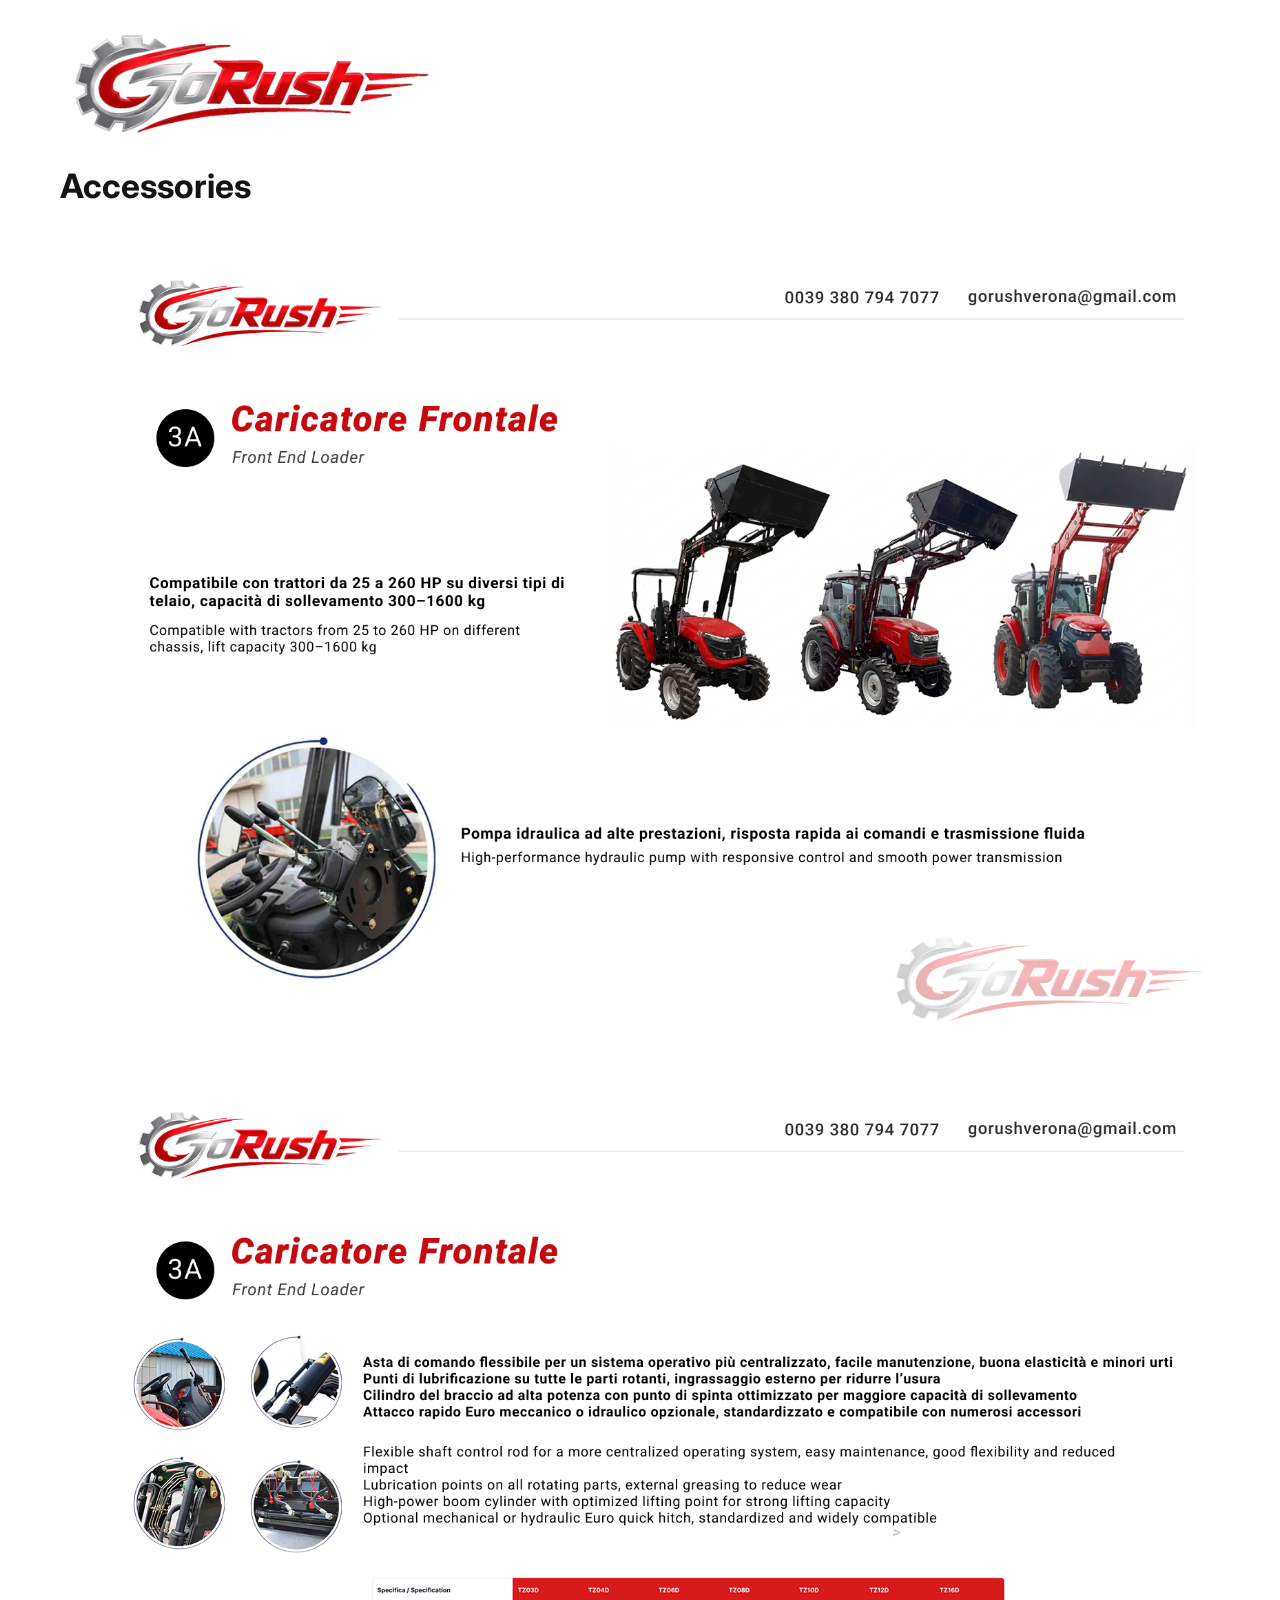
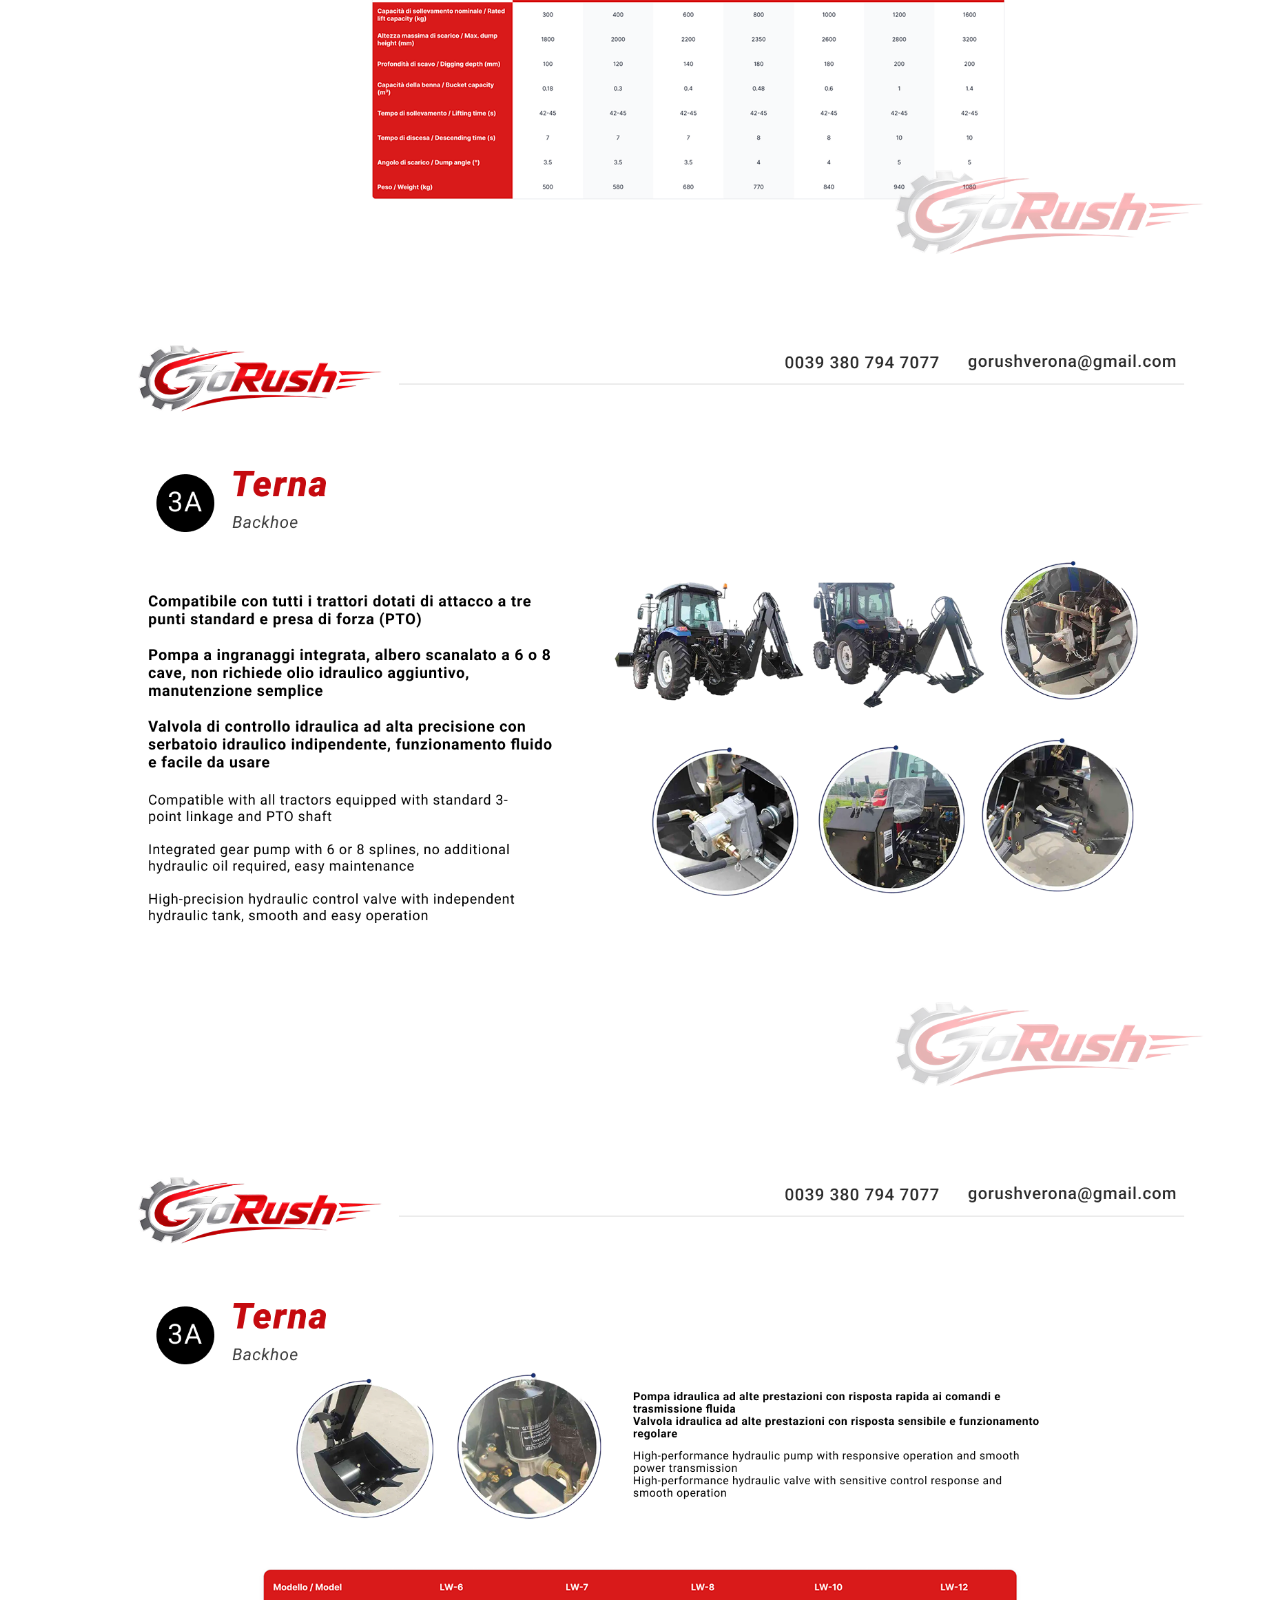
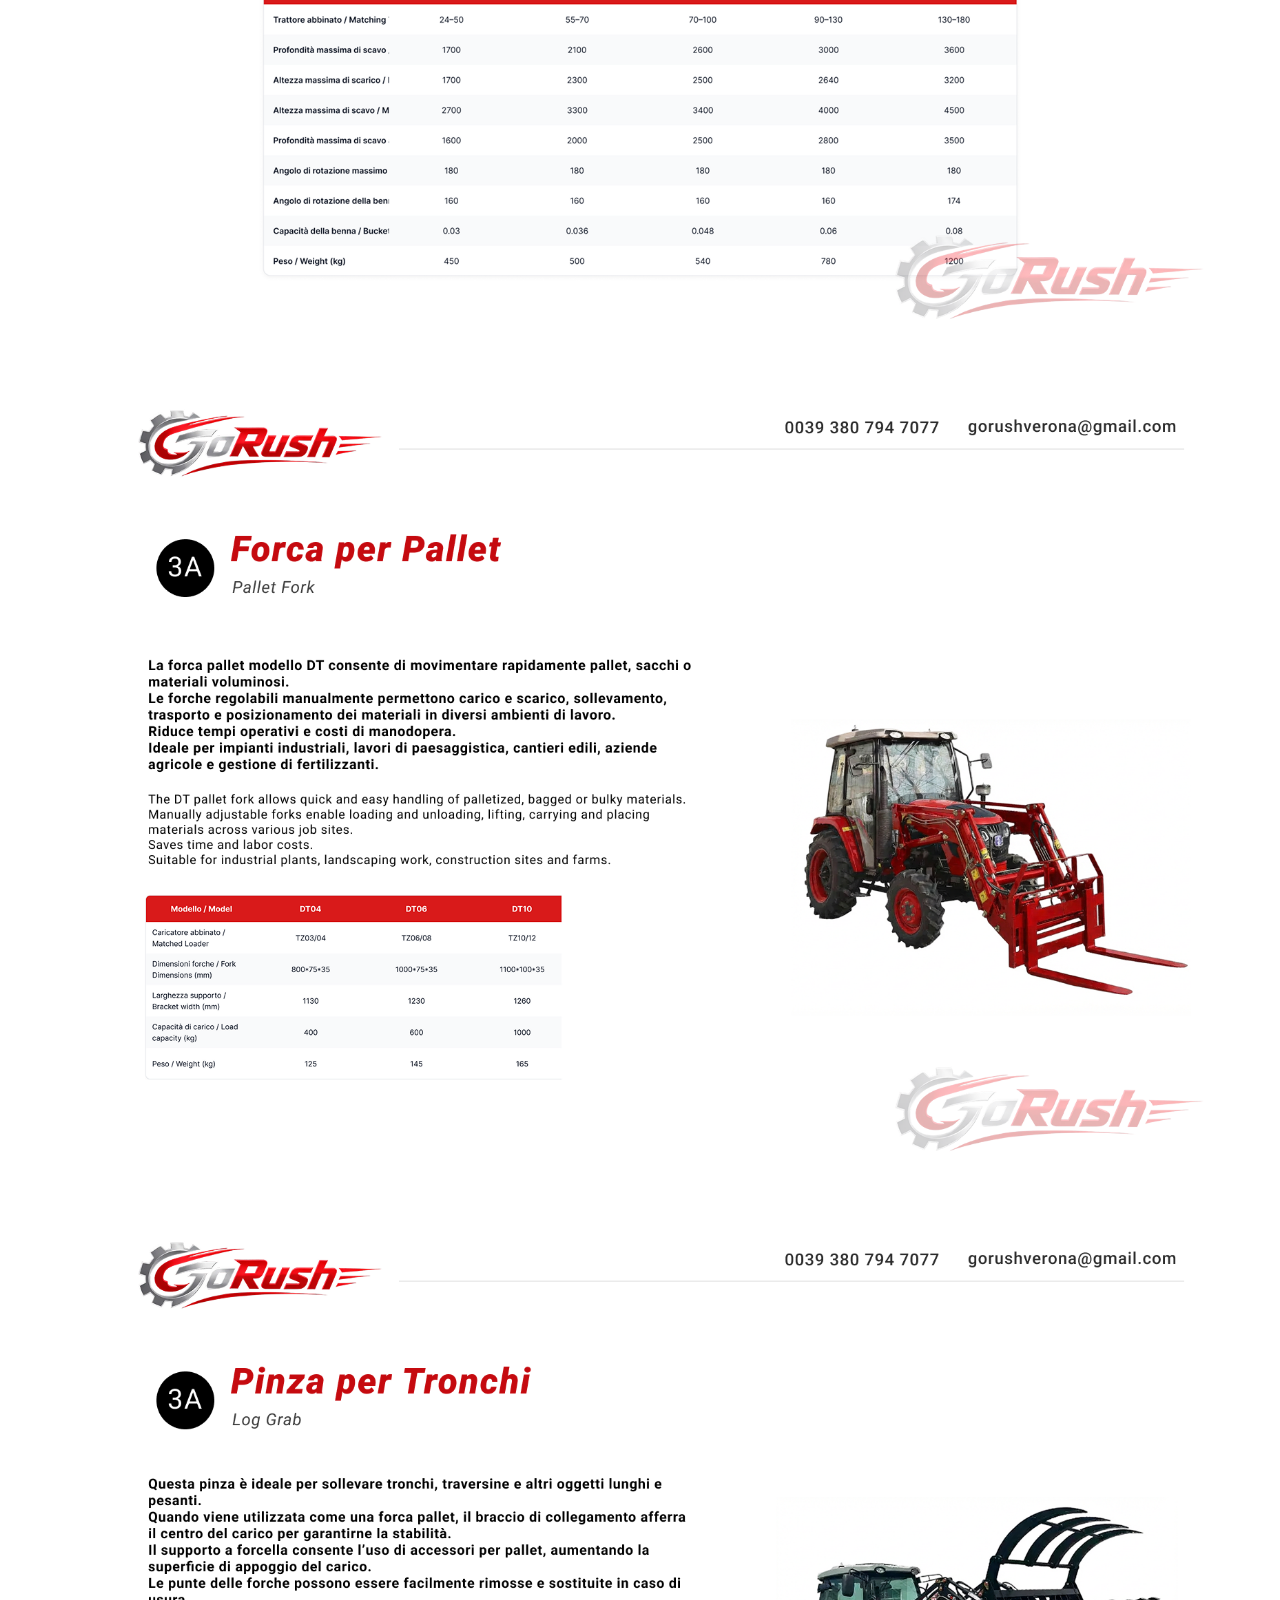
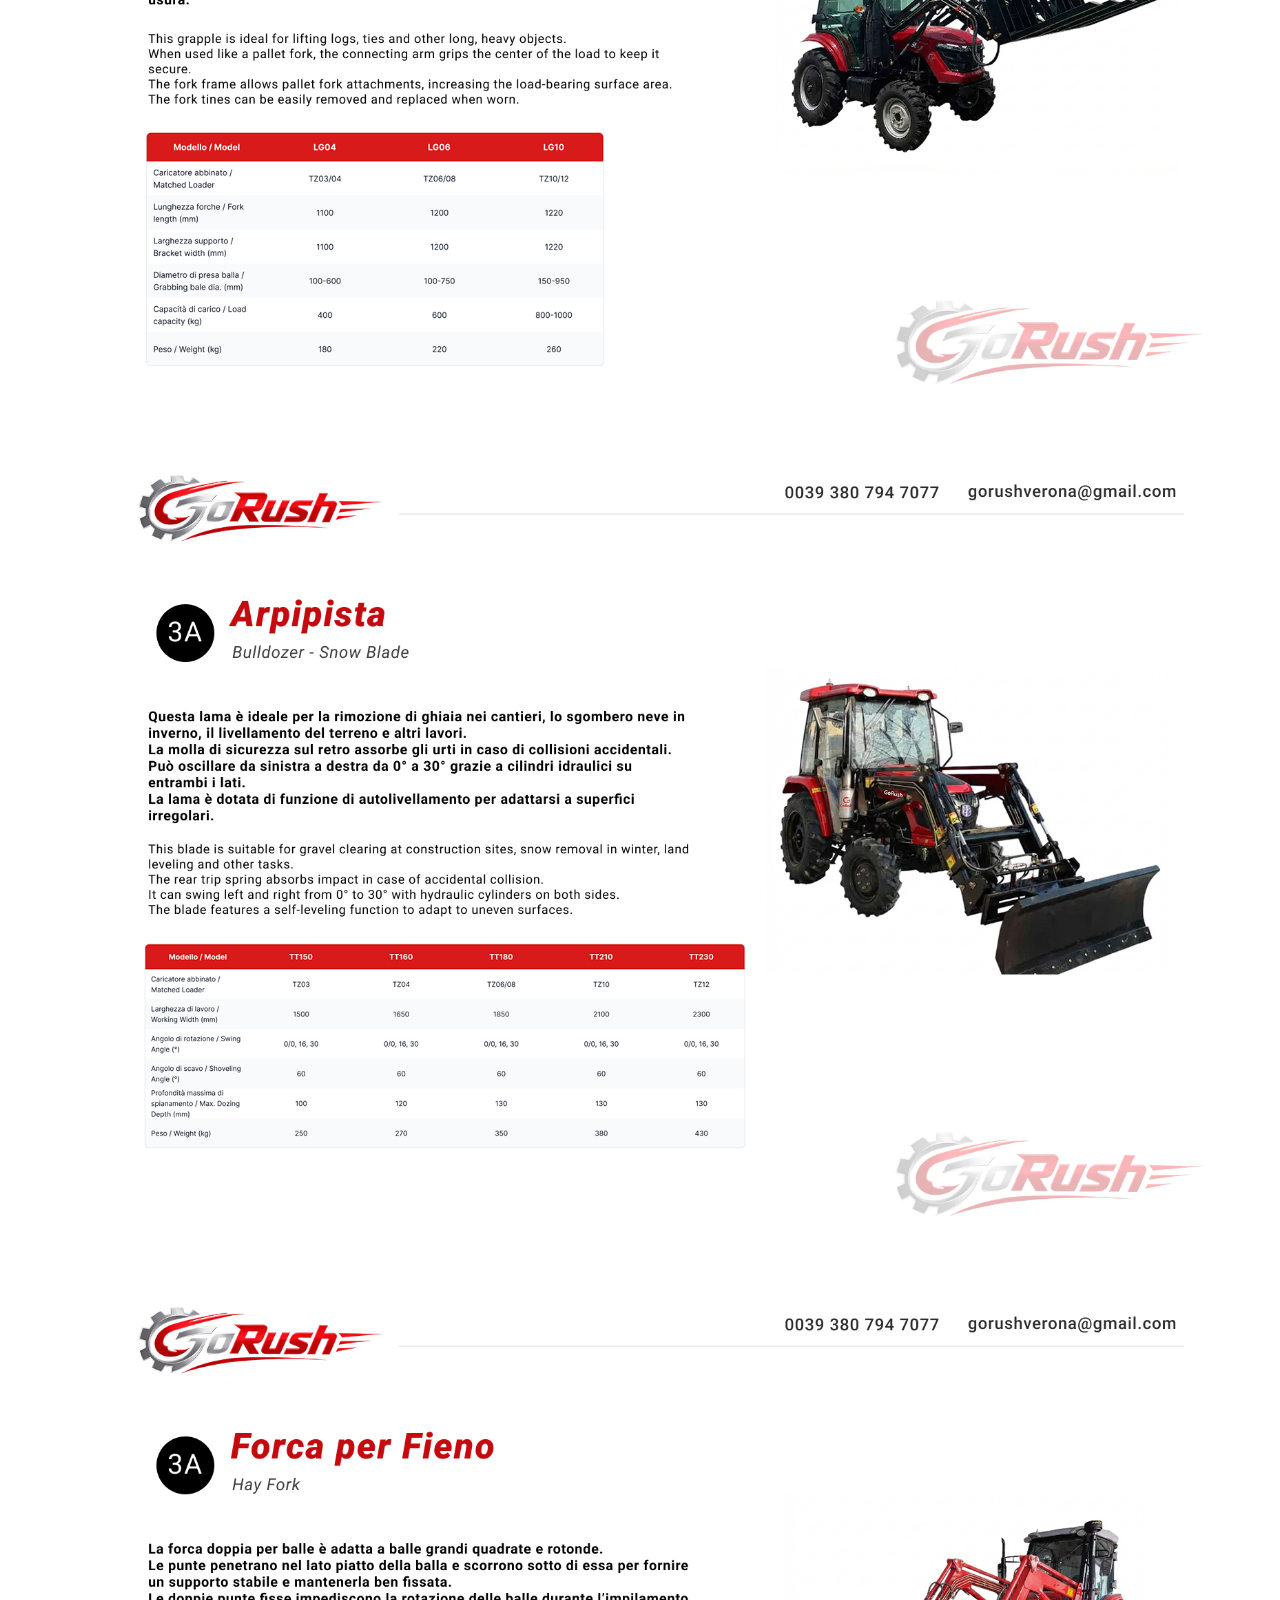
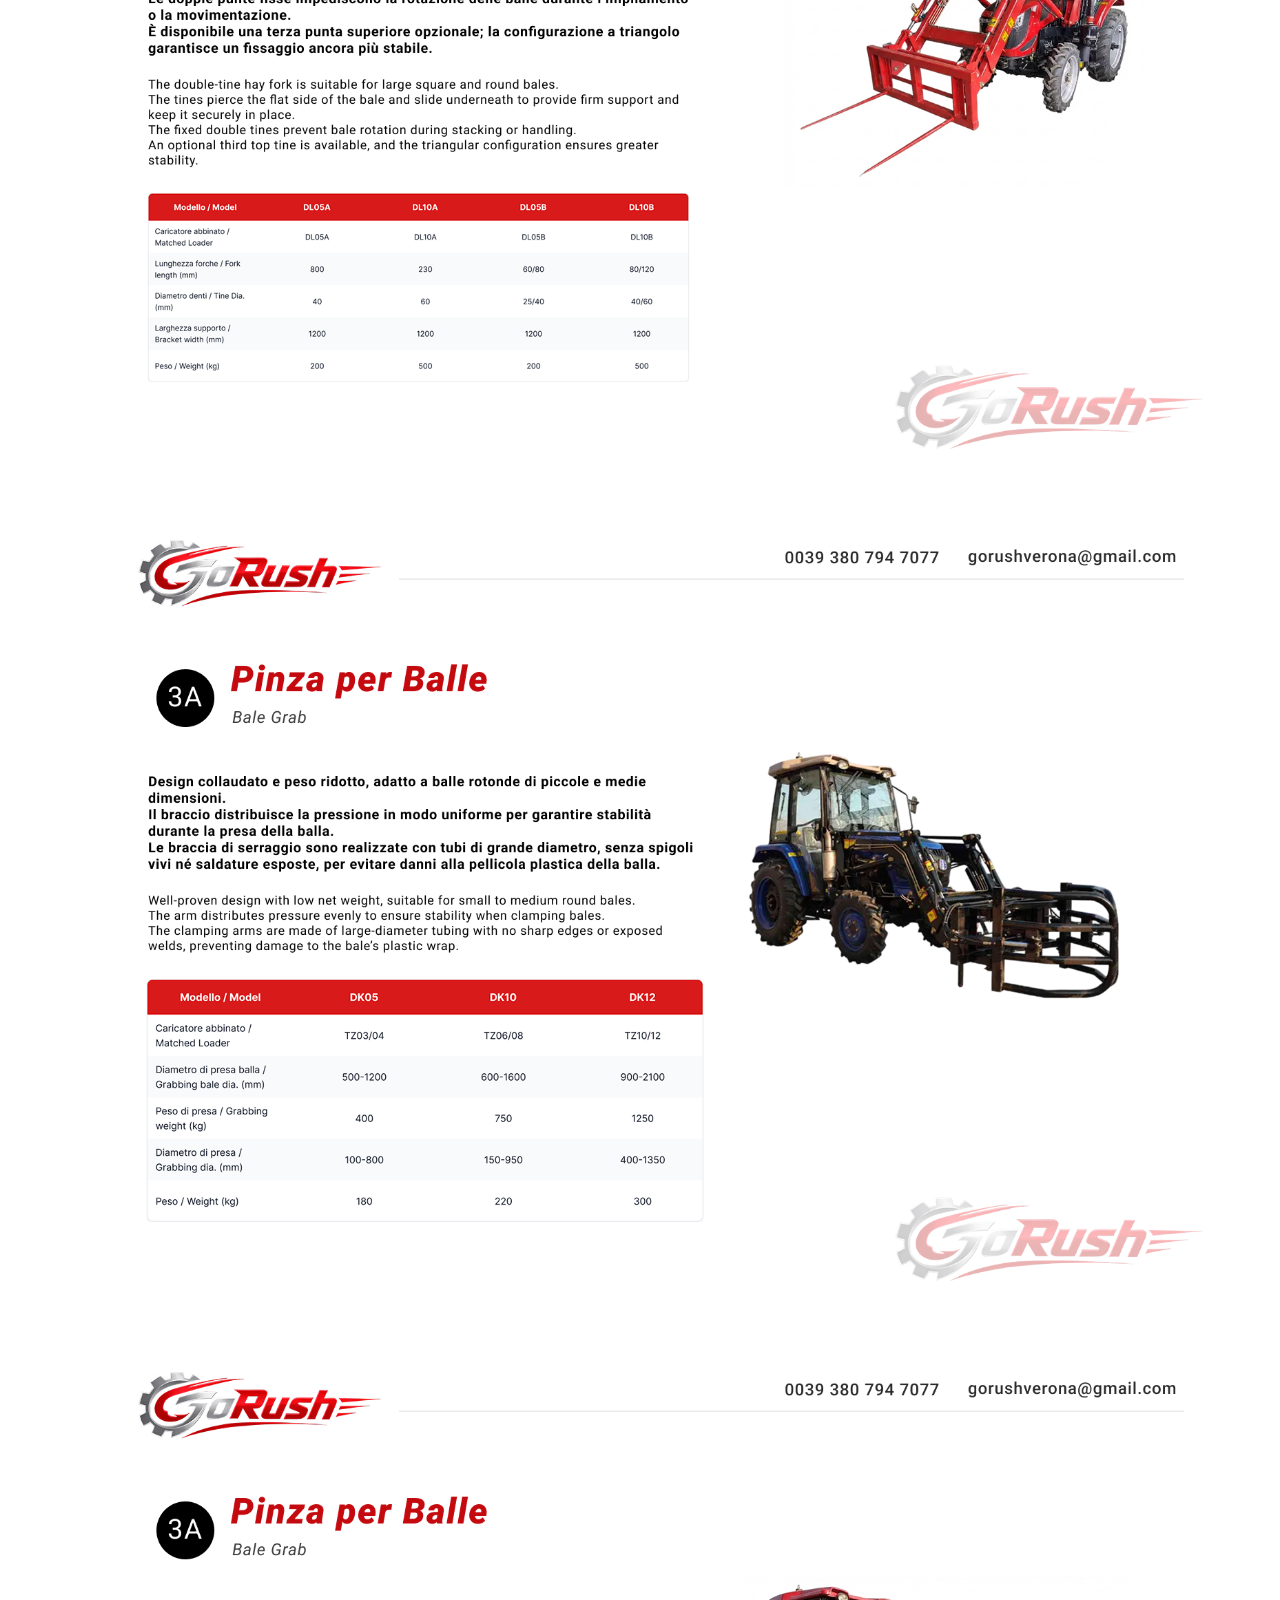
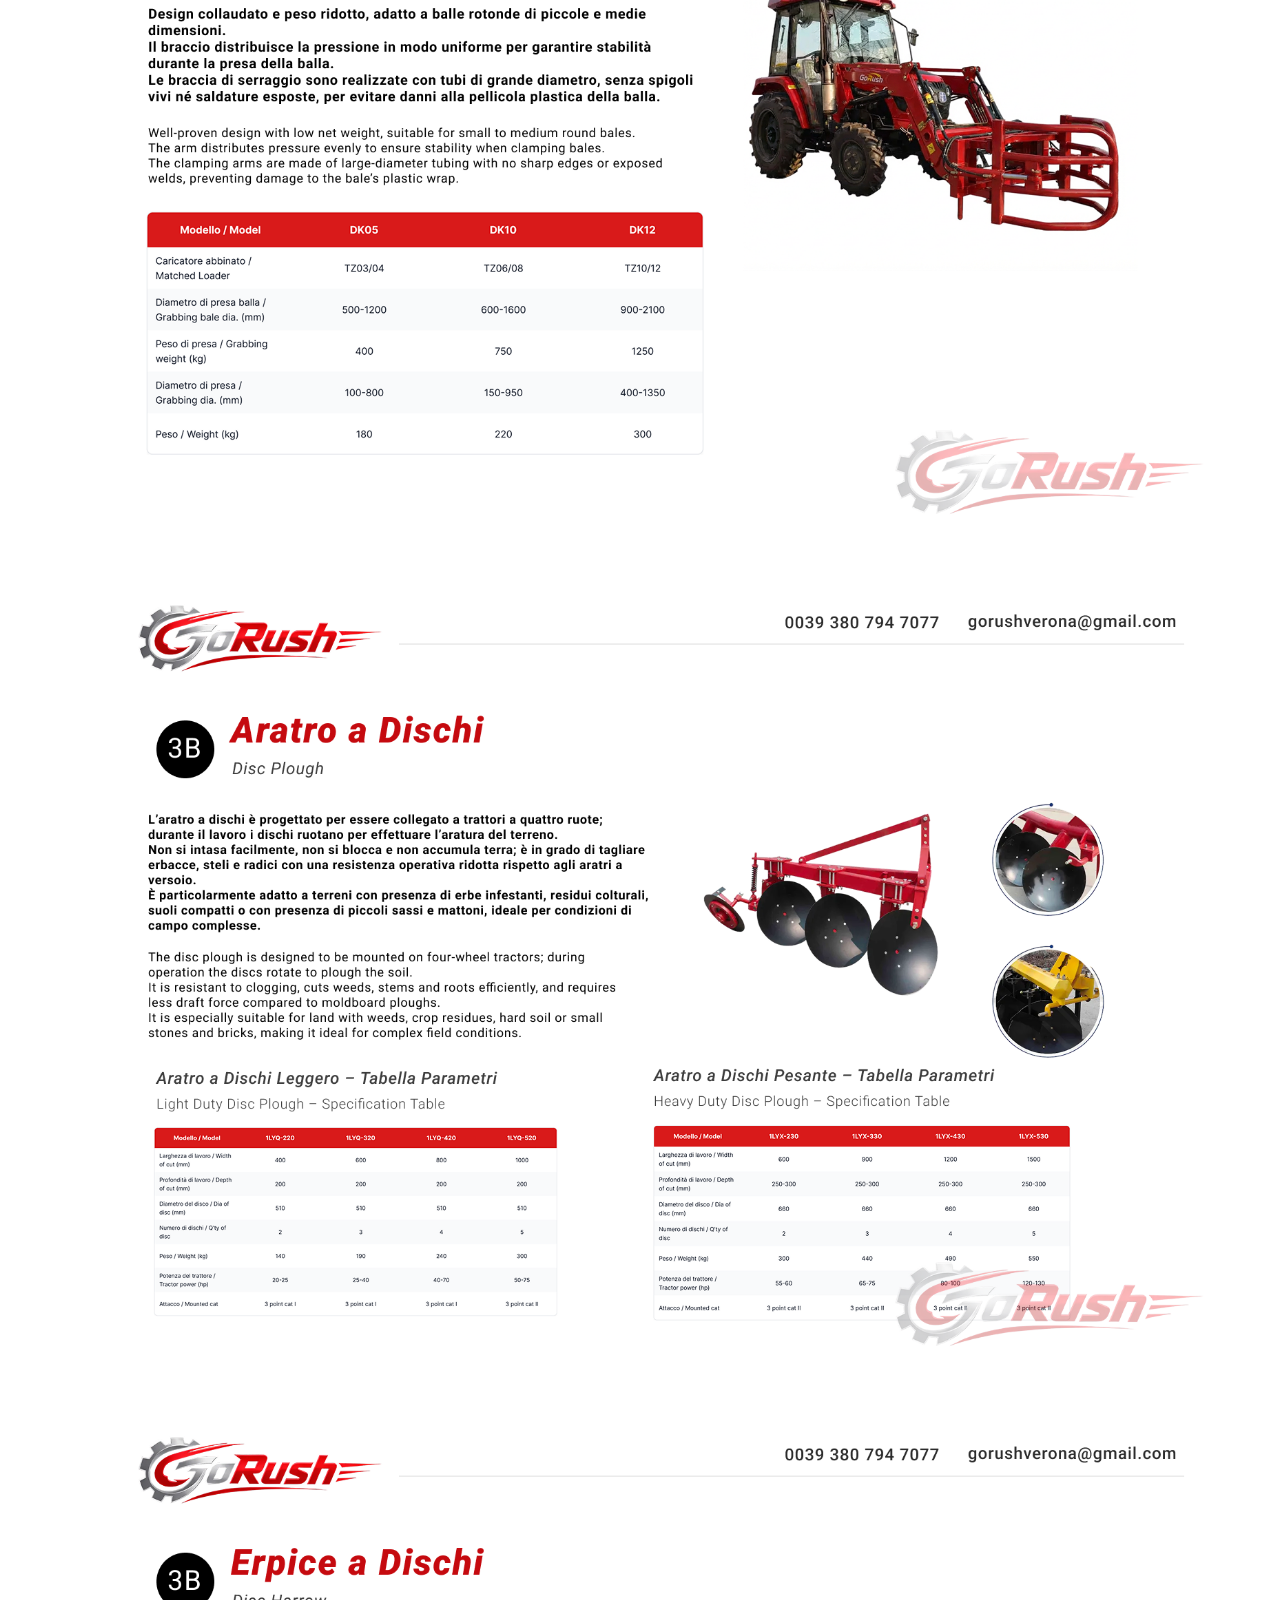
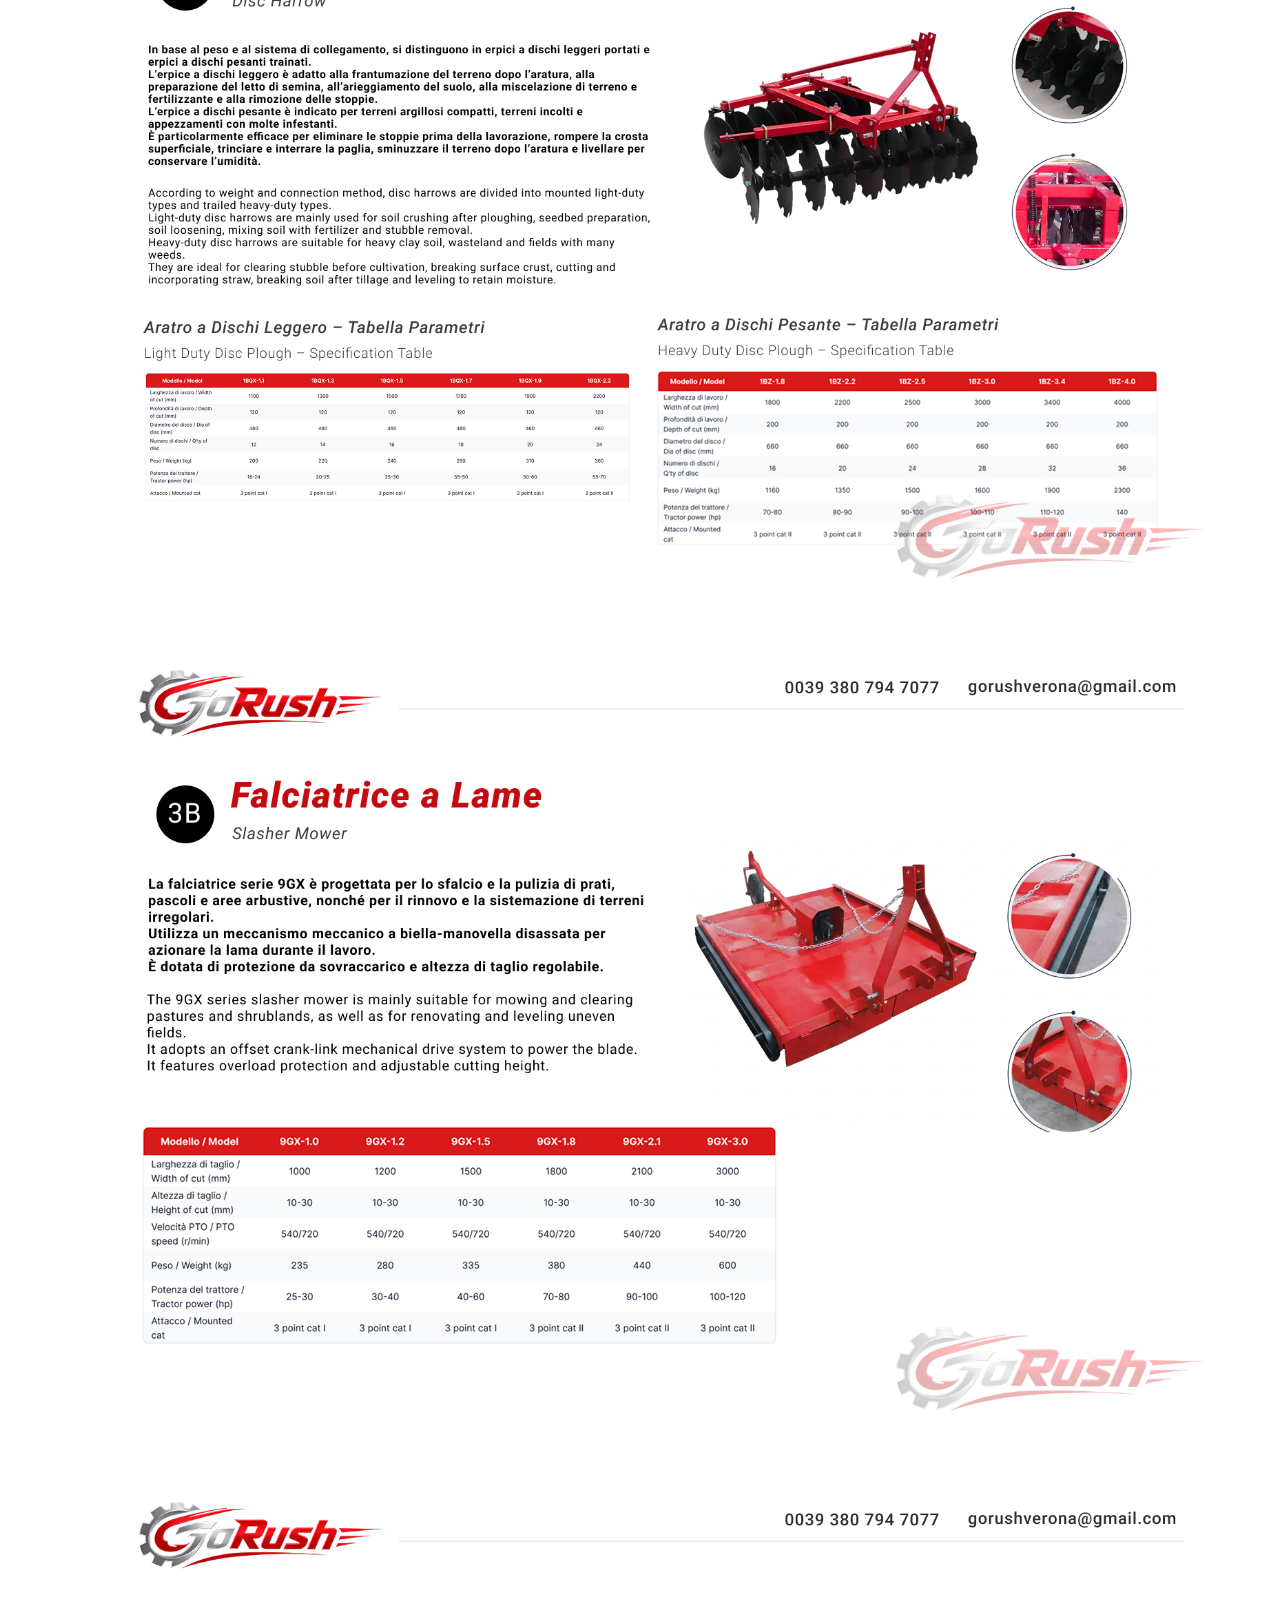
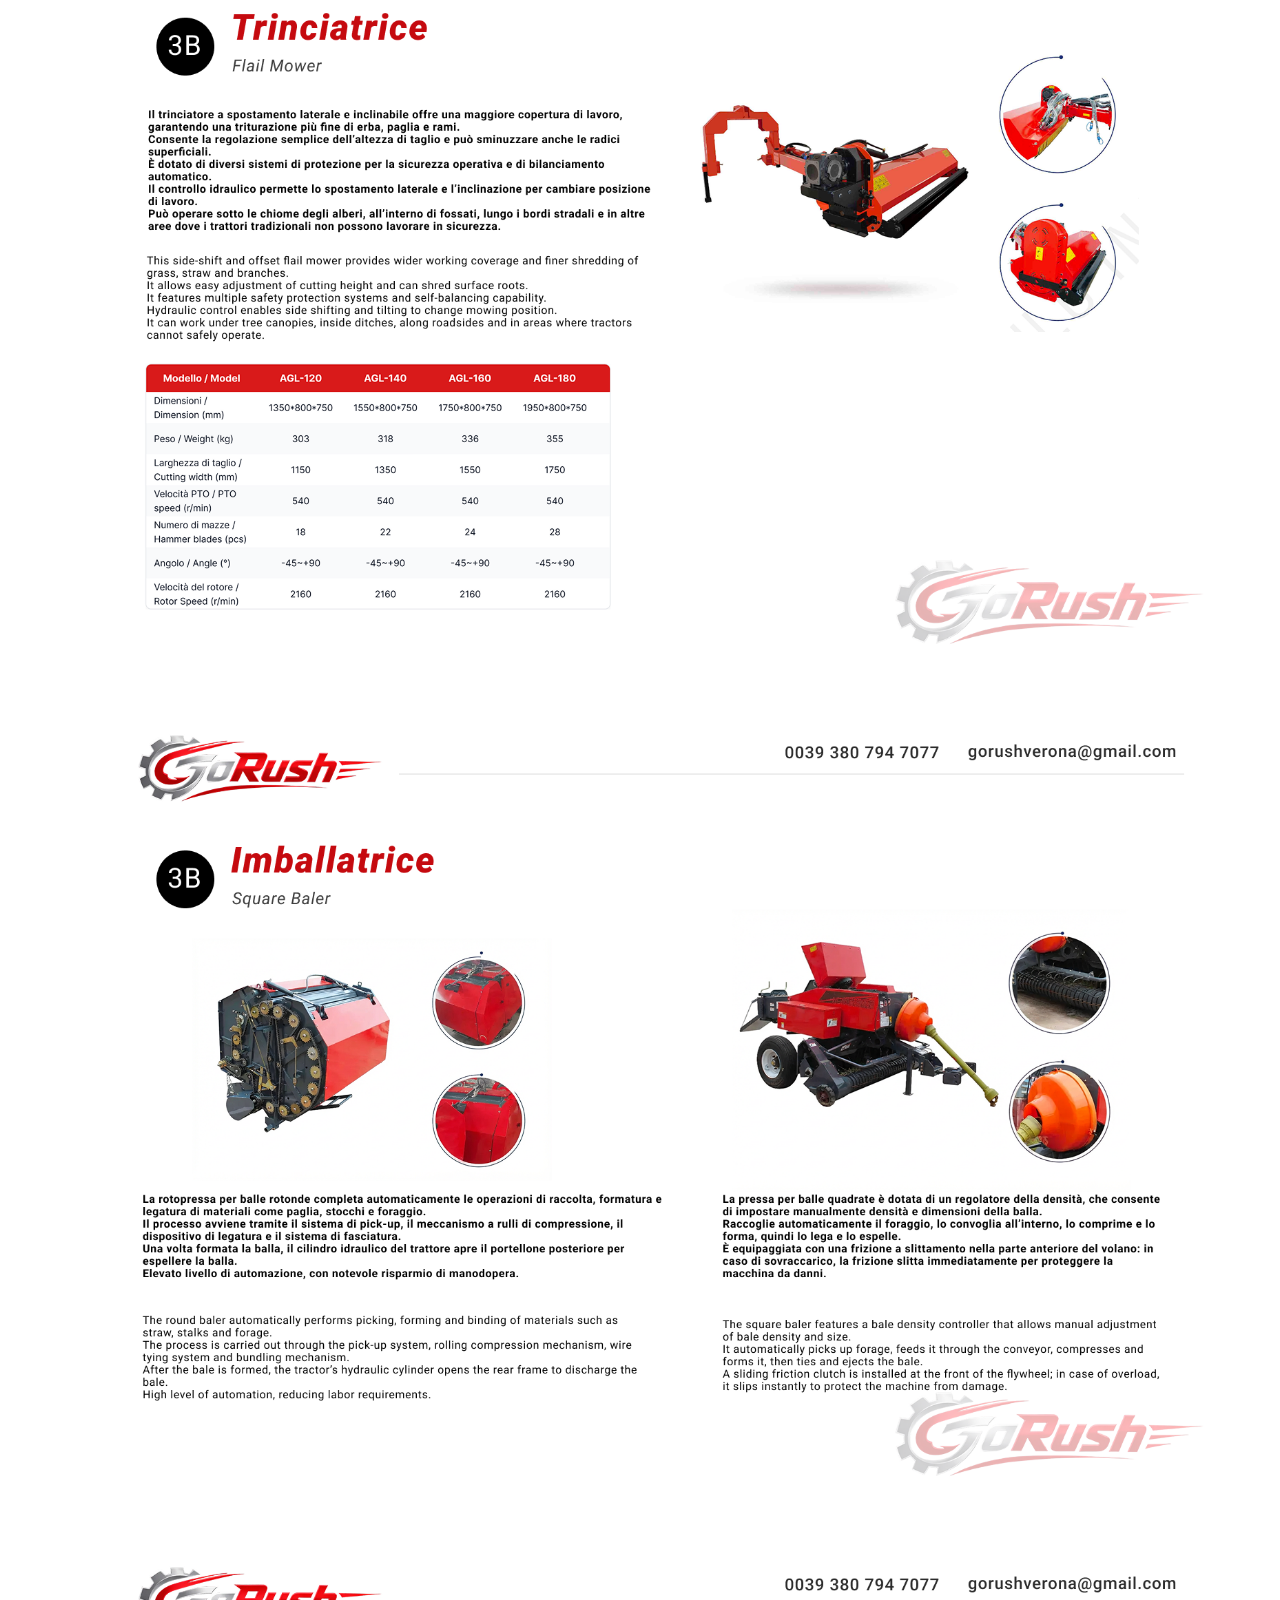
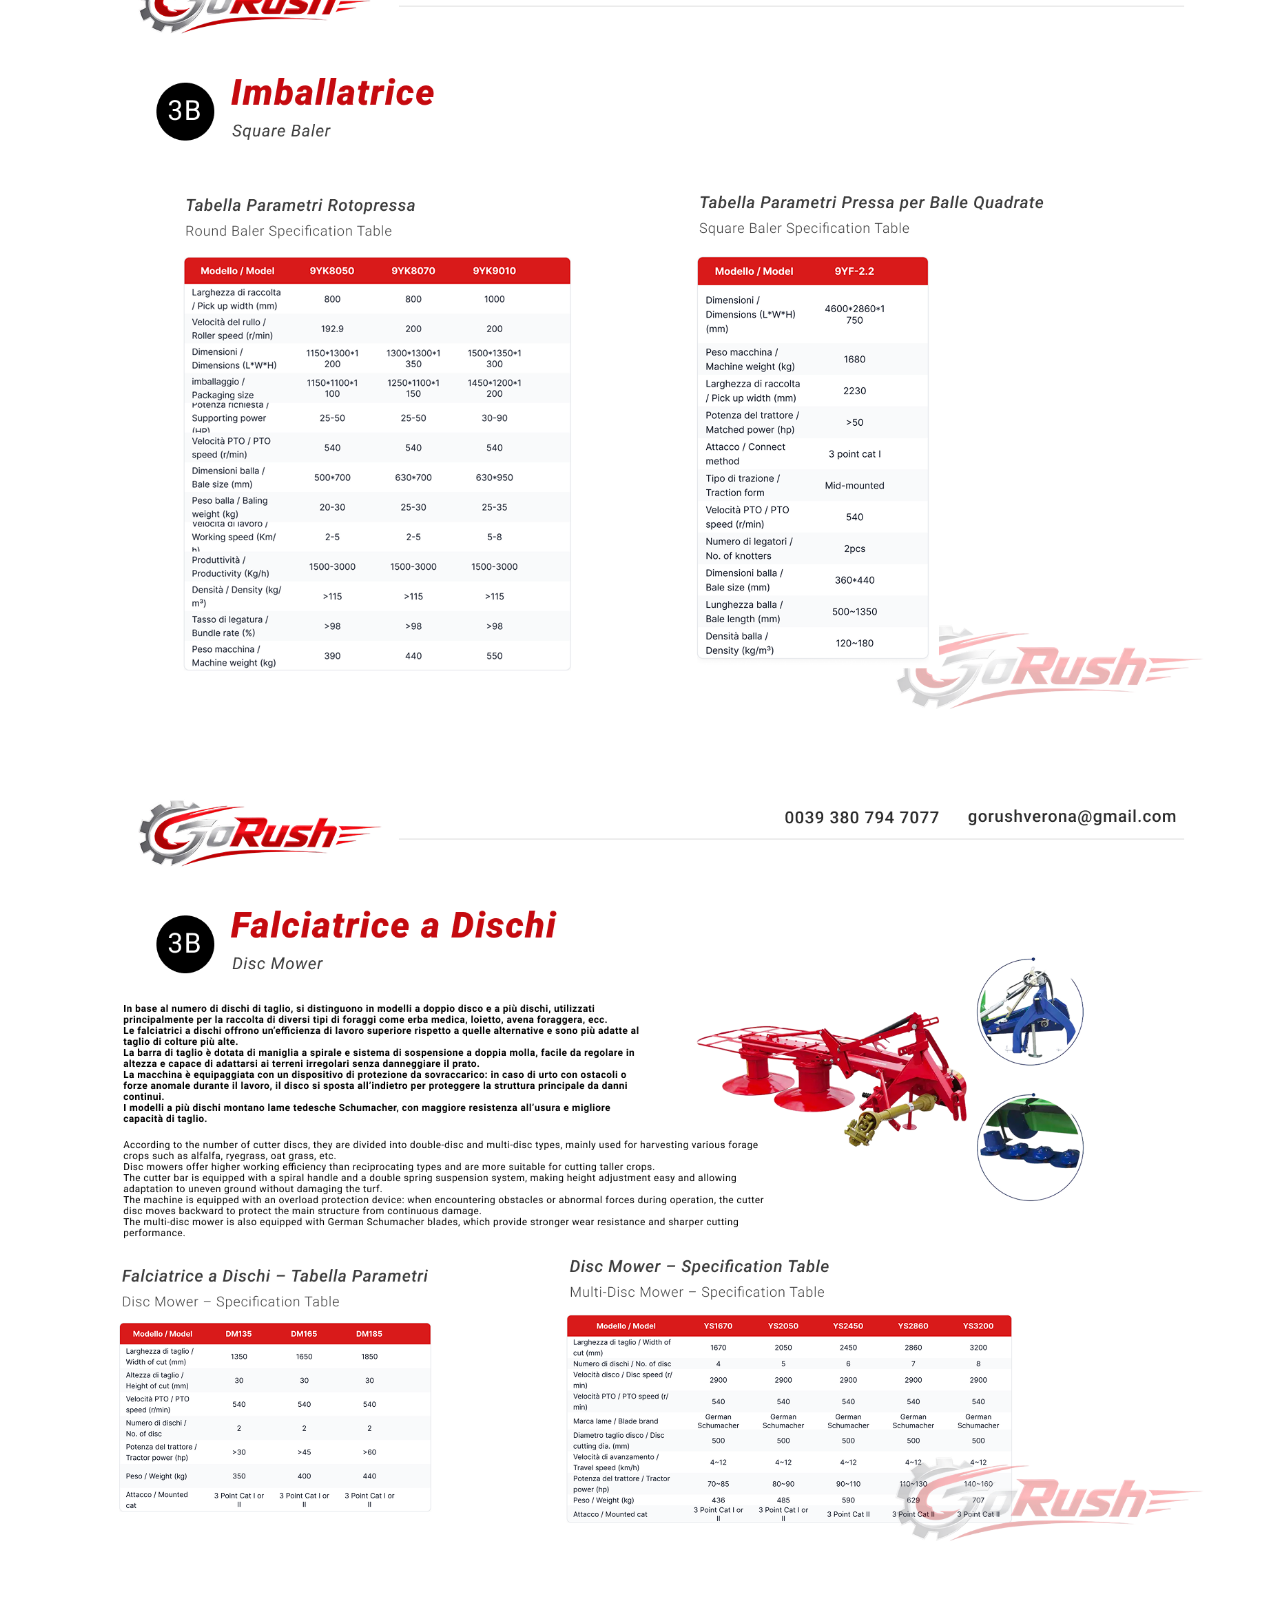
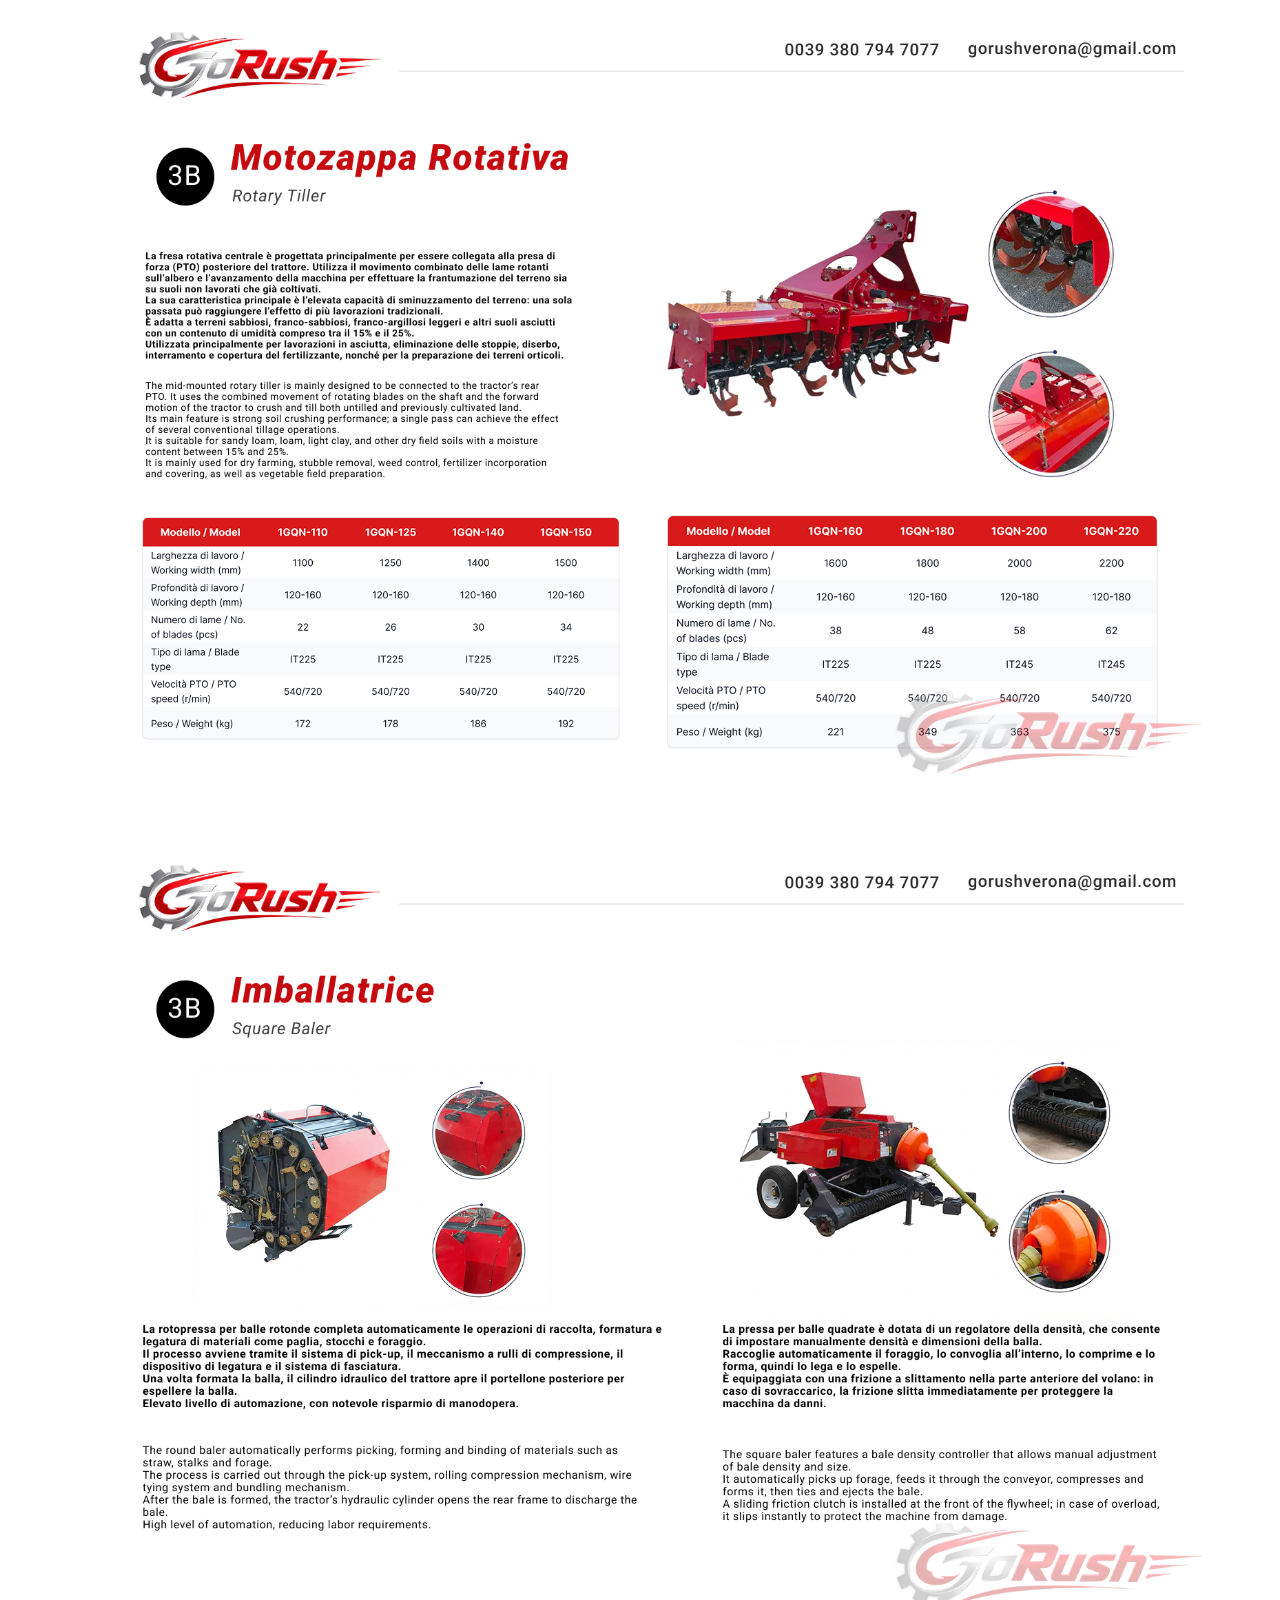
==== accessories.html @ ea4e57c9 "Add accessories page and link from accessories card" ====
<!doctype html>
<html lang="en">
  <head>
    <meta charset="UTF-8" />
    <meta name="viewport" content="width=device-width, initial-scale=1.0" />
    <title>GoRush Accessories</title>
    <link rel="preconnect" href="https://fonts.googleapis.com" />
    <link rel="preconnect" href="https://fonts.gstatic.com" crossorigin />
    <link href="https://fonts.googleapis.com/css2?family=Inter:wght@400;500;600;700;800&display=swap" rel="stylesheet" />
    <link rel="stylesheet" href="styles.css" />
  </head>
  <body>
    <main class="page">
      <header class="topbar">
        <a href="index.html" aria-label="GoRush home"><img class="logo" src="assets/LogoGoRush.png" alt="GoRush logo" loading="eager" decoding="async" /></a>
      </header>

      <section class="accessories-section" aria-label="Accessories">
        <h1 class="accessories-title">Accessories</h1>
        <div class="accessories-stack">
          <img src="assets/Accessories 1.png" alt="Accessories 1" loading="lazy" decoding="async" />
          <img src="assets/Accessories 2.png" alt="Accessories 2" loading="lazy" decoding="async" />
          <img src="assets/Accessories 3.png" alt="Accessories 3" loading="lazy" decoding="async" />
          <img src="assets/Accessories 4.png" alt="Accessories 4" loading="lazy" decoding="async" />
          <img src="assets/Accessories 5.png" alt="Accessories 5" loading="lazy" decoding="async" />
          <img src="assets/Accessories 6.png" alt="Accessories 6" loading="lazy" decoding="async" />
          <img src="assets/Accessories 7.png" alt="Accessories 7" loading="lazy" decoding="async" />
          <img src="assets/Accessories 8.png" alt="Accessories 8" loading="lazy" decoding="async" />
          <img src="assets/Accessories 9.png" alt="Accessories 9" loading="lazy" decoding="async" />
          <img src="assets/Accessories 10.png" alt="Accessories 10" loading="lazy" decoding="async" />
          <img src="assets/Accessories 11.png" alt="Accessories 11" loading="lazy" decoding="async" />
          <img src="assets/Accessories 12.png" alt="Accessories 12" loading="lazy" decoding="async" />
          <img src="assets/Accessories 13.png" alt="Accessories 13" loading="lazy" decoding="async" />
          <img src="assets/Accessories 14.png" alt="Accessories 14" loading="lazy" decoding="async" />
          <img src="assets/Accessories 15.png" alt="Accessories 15" loading="lazy" decoding="async" />
          <img src="assets/Accessories 16.png" alt="Accessories 16" loading="lazy" decoding="async" />
          <img src="assets/Accessories 17.png" alt="Accessories 17" loading="lazy" decoding="async" />
          <img src="assets/Accessories 18.png" alt="Accessories 18" loading="lazy" decoding="async" />
          <img src="assets/Accessories 19.png" alt="Accessories 19" loading="lazy" decoding="async" />
          <img src="assets/Accessories 20.png" alt="Accessories 20" loading="lazy" decoding="async" />
          <img src="assets/a4---68.png" alt="a4 68" loading="lazy" decoding="async" />
          <img src="assets/a4---69.png" alt="a4 69" loading="lazy" decoding="async" />
          <img src="assets/a4---70.png" alt="a4 70" loading="lazy" decoding="async" />
          <img src="assets/overview.png" alt="overview" loading="lazy" decoding="async" />
          <img src="assets/overview.png" alt="overview duplicate" loading="lazy" decoding="async" />
          <img src="assets/a4---73.png" alt="a4 73" loading="lazy" decoding="async" />
          <img src="assets/a4---74.png" alt="a4 74" loading="lazy" decoding="async" />
        </div>
      </section>
    </main>
  </body>
</html>
---- styles.css ----
:root {
  --bg: #ffffff;
  --text: #141414;
  --muted: #2f2f32;
  --brand: #8f1019;
}

* { box-sizing: border-box; }

html, body {
  margin: 0;
  background: var(--bg);
  color: var(--text);
  font-family: Inter, -apple-system, BlinkMacSystemFont, "Segoe UI", Roboto, Arial, sans-serif;
}

.page {
  width: min(1160px, 92vw);
  margin: 0 auto;
  padding: 1.15rem 0 2rem;
}

.topbar {
  display: flex;
  justify-content: space-between;
  align-items: center;
  gap: 1rem;
  flex-wrap: wrap;
}

.logo {
  background: transparent;
  width: clamp(220px, 29vw, 390px);
  height: auto;
  display: block;
}

.top-right {
  display: flex;
  align-items: center;
  gap: 1.1rem;
  flex-wrap: wrap;
}

.lang-toggle {
  border: 1px solid #cfcfd5;
  background: #fff;
  border-radius: 999px;
  padding: 0.38rem 0.7rem;
  cursor: pointer;
}

#langIcon {
  font-size: 1.2rem;
  line-height: 1;
}

.contact {
  color: #222;
  text-decoration: none;
  font-weight: 700;
  font-size: 0.97rem;
}

.hero {
  margin-top: 1.2rem;
  display: grid;
  grid-template-columns: 1fr minmax(310px, 460px);
  gap: 2.1rem;
  align-items: center;
}

.copy h1 {
  margin: 0 0 1rem;
  font-size: clamp(2rem, 3.7vw, 3.2rem);
  line-height: 1.05;
}

.copy p {
  margin: 0 0 0.52rem;
  color: var(--muted);
  font-size: clamp(1rem, 1.26vw, 1.24rem);
  line-height: 1.3;
}

.ctas {
  display: flex;
  flex-wrap: wrap;
  gap: 0.95rem;
  margin-top: 1.2rem;
}

.btn {
  text-decoration: none;
  border-radius: 2px;
  padding: 1rem 1.95rem;
  font-size: 1rem;
  font-weight: 700;
}

.btn-secondary {
  background: linear-gradient(180deg, #d31626 0%, #8e0f18 100%);
  color: #fff;
  border: 1px solid #7f0d16;
  padding: 1.08rem 2.15rem;
  display: inline-flex;
  align-items: center;
  gap: 0.5rem;
  box-shadow: 0 8px 18px rgba(142, 15, 24, 0.28);
  transition: transform 0.15s ease, box-shadow 0.15s ease;
}

.btn-secondary:hover,
.btn-secondary:focus-visible {
  transform: translateY(-1px);
  box-shadow: 0 10px 22px rgba(142, 15, 24, 0.34);
}

.pdf-icon {
  font-size: 1rem;
  line-height: 1;
}

.media {
  margin: 0;
  position: relative;
  border-radius: 20px;
  overflow: hidden;
}

.media img {
  display: block;
  width: 100%;
  aspect-ratio: 1 / 1;
  object-fit: cover;
}

.badge {
  position: absolute;
  right: 0.65rem;
  bottom: 0.5rem;
  margin: 0;
  background: rgba(0, 0, 0, 0.55);
  color: #fff;
  border-radius: 999px;
  padding: 0.16rem 0.45rem;
  font-size: 0.95rem;
}

.cards {
  margin-top: 1.35rem;
  display: grid;
  grid-template-columns: repeat(3, minmax(0, 1fr));
  gap: 0.8rem;
}

.card {
  border: 1px solid #7f0d16;
  border-radius: 10px;
  padding: 1.25rem 1rem;
  font-weight: 700;
  color: #fff;
  background: var(--brand);
  display: flex;
  align-items: center;
  justify-content: center;
  position: relative;
  text-align: center;
  cursor: pointer;
  font-size: 1rem;
}

.card-arrow {
  position: absolute;
  right: 0.85rem;
  top: 50%;
  transform: translateY(-50%);
  color: #fff;
  font-weight: 800;
}

.modal {
  position: fixed;
  inset: 0;
  display: none;
  z-index: 1000;
}

.modal.is-open {
  display: flex;
  align-items: center;
  justify-content: center;
}

.modal-backdrop {
  position: absolute;
  inset: 0;
  background: rgba(0, 0, 0, 0.6);
}

.modal-panel {
  position: relative;
  z-index: 1;
  width: min(920px, calc(100vw - 2rem));
  max-height: calc(100vh - 2rem);
  overflow: auto;
  background: #e9e9e9;
  border-radius: 14px;
  padding: 1.5rem 1.35rem 1.6rem;
}

.modal-close {
  position: absolute;
  right: 0.75rem;
  top: 0.7rem;
  width: 2rem;
  height: 2rem;
  border: 0;
  border-radius: 999px;
  background: #111;
  color: #fff;
  font-size: 1.2rem;
  line-height: 1;
  cursor: pointer;
}

.modal-title {
  margin: 0 0 1rem;
  color: #ca0f1d;
  font-size: clamp(1.3rem, 3vw, 2.25rem);
  font-weight: 800;
  text-transform: uppercase;
  font-style: italic;
  padding-right: 2rem;
}

.modal-label {
  margin: 0 0 1rem;
  color: #4f4f4f;
  font-size: 1rem;
  font-weight: 600;
}

.modal-options {
  display: grid;
  grid-template-columns: repeat(3, minmax(0, 1fr));
  gap: 0.8rem;
}

.modal-options-stacked {
  grid-template-columns: 1fr;
}

.modal-option {
  background: #e21823;
  color: #fff;
  border: 2px solid #fff;
  border-radius: 999px;
  text-align: center;
  padding: 0.72rem 0.8rem;
  font-size: 1.55rem;
  font-weight: 600;
}

.modal-option-stacked {
  border-radius: 14px;
  text-align: left;
  padding: 1rem 1.05rem;
}

.modal-option-stacked h3 {
  margin: 0;
  font-size: clamp(1.15rem, 2.3vw, 2rem);
  color: #fff;
  font-style: italic;
  line-height: 1.2;
}

.modal-option-stacked p {
  margin: 0.2rem 0 0;
  color: rgba(255, 255, 255, 0.92);
  font-size: clamp(0.95rem, 1.5vw, 1.05rem);
  font-style: italic;
}


.footer-line {
  margin-top: 1.25rem;
  padding: 0.8rem 0;
  font-size: 0.9rem;
  color: #121317;
}

@media (max-width: 960px) {
  .hero {
    grid-template-columns: 1fr;
    gap: 0.9rem;
  }

  .modal-options {
    grid-template-columns: repeat(2, minmax(0, 1fr));
  }
}



@media (max-width: 600px) {
  .page { padding-top: 0.8rem; }

  .hero {
    display: flex;
    flex-direction: column;
  }

  .media { order: 1; }
  .copy { order: 2; }

  .top-right { gap: 0.65rem; }

  .contact {
    font-size: 0.86rem;
  }

  .cards {
    grid-template-columns: 1fr;
    gap: 0.6rem;
    margin-top: 1rem;
  }

  .copy h1 {
    font-size: clamp(1.35rem, 8vw, 1.9rem);
  }

  .copy p {
    font-size: 0.95rem;
    line-height: 1.25;
  }

  .ctas {
    gap: 0.62rem;
    margin-top: 0.88rem;
  }

  .btn {
    flex: 1 1 100%;
    text-align: center;
    padding: 0.86rem 1rem;
    font-size: 0.94rem;
  }

  .card {
    padding-top: 1.15rem;
    padding-bottom: 1.15rem;
  }

  .media {
    max-height: 190px;
  }

  .media img {
    aspect-ratio: 16 / 8;
  }

  .modal-panel {
    width: calc(100vw - 1rem);
    max-height: calc(100vh - 1rem);
    padding: 1.25rem 1rem 1.25rem;
  }

  .modal-options {
    grid-template-columns: 1fr;
  }

  .modal-option {
    font-size: 1.15rem;
  }

}

.card-link {
  text-decoration: none;
}

.accessories-section {
  margin-top: 1.2rem;
}

.accessories-title {
  margin: 0 0 1rem;
  font-size: clamp(1.5rem, 3vw, 2.1rem);
}

.accessories-stack {
  display: grid;
  gap: 0.8rem;
}

.accessories-stack img {
  width: 100%;
  height: auto;
  display: block;
  border-radius: 10px;
}
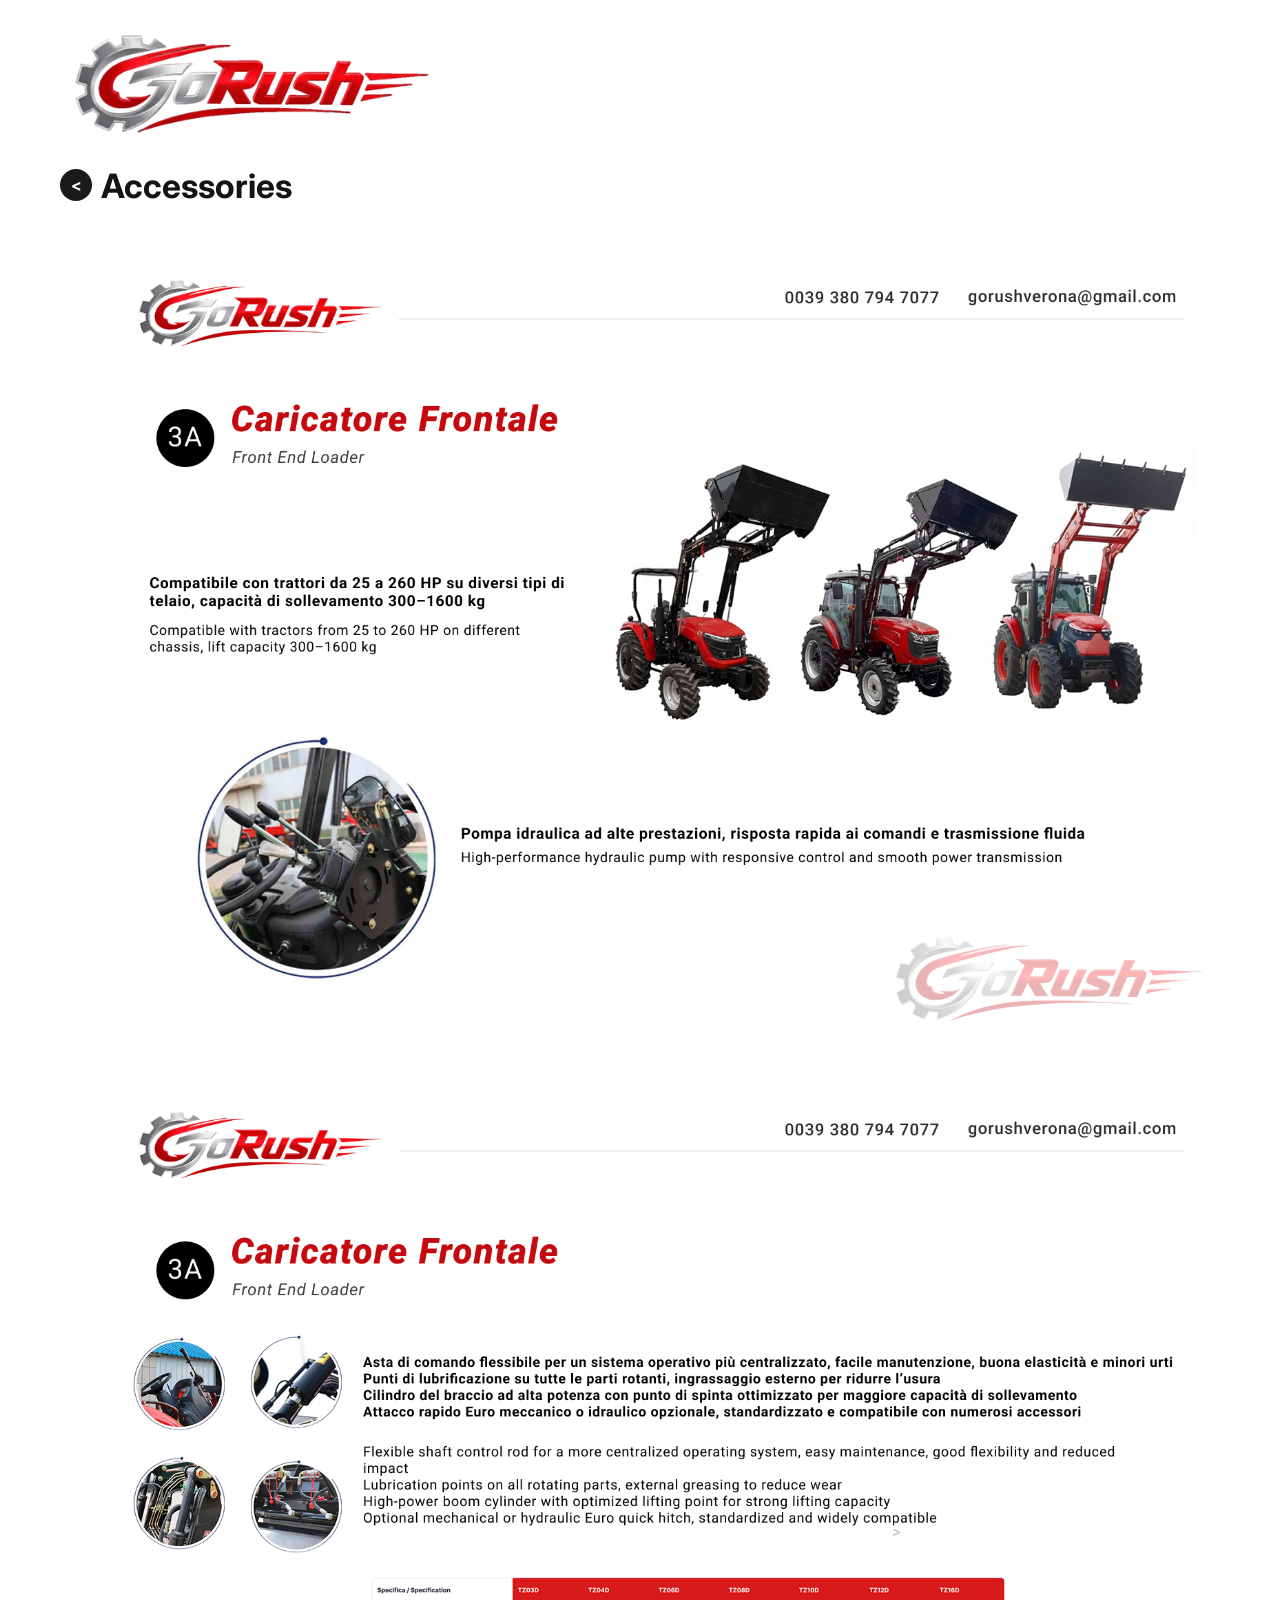
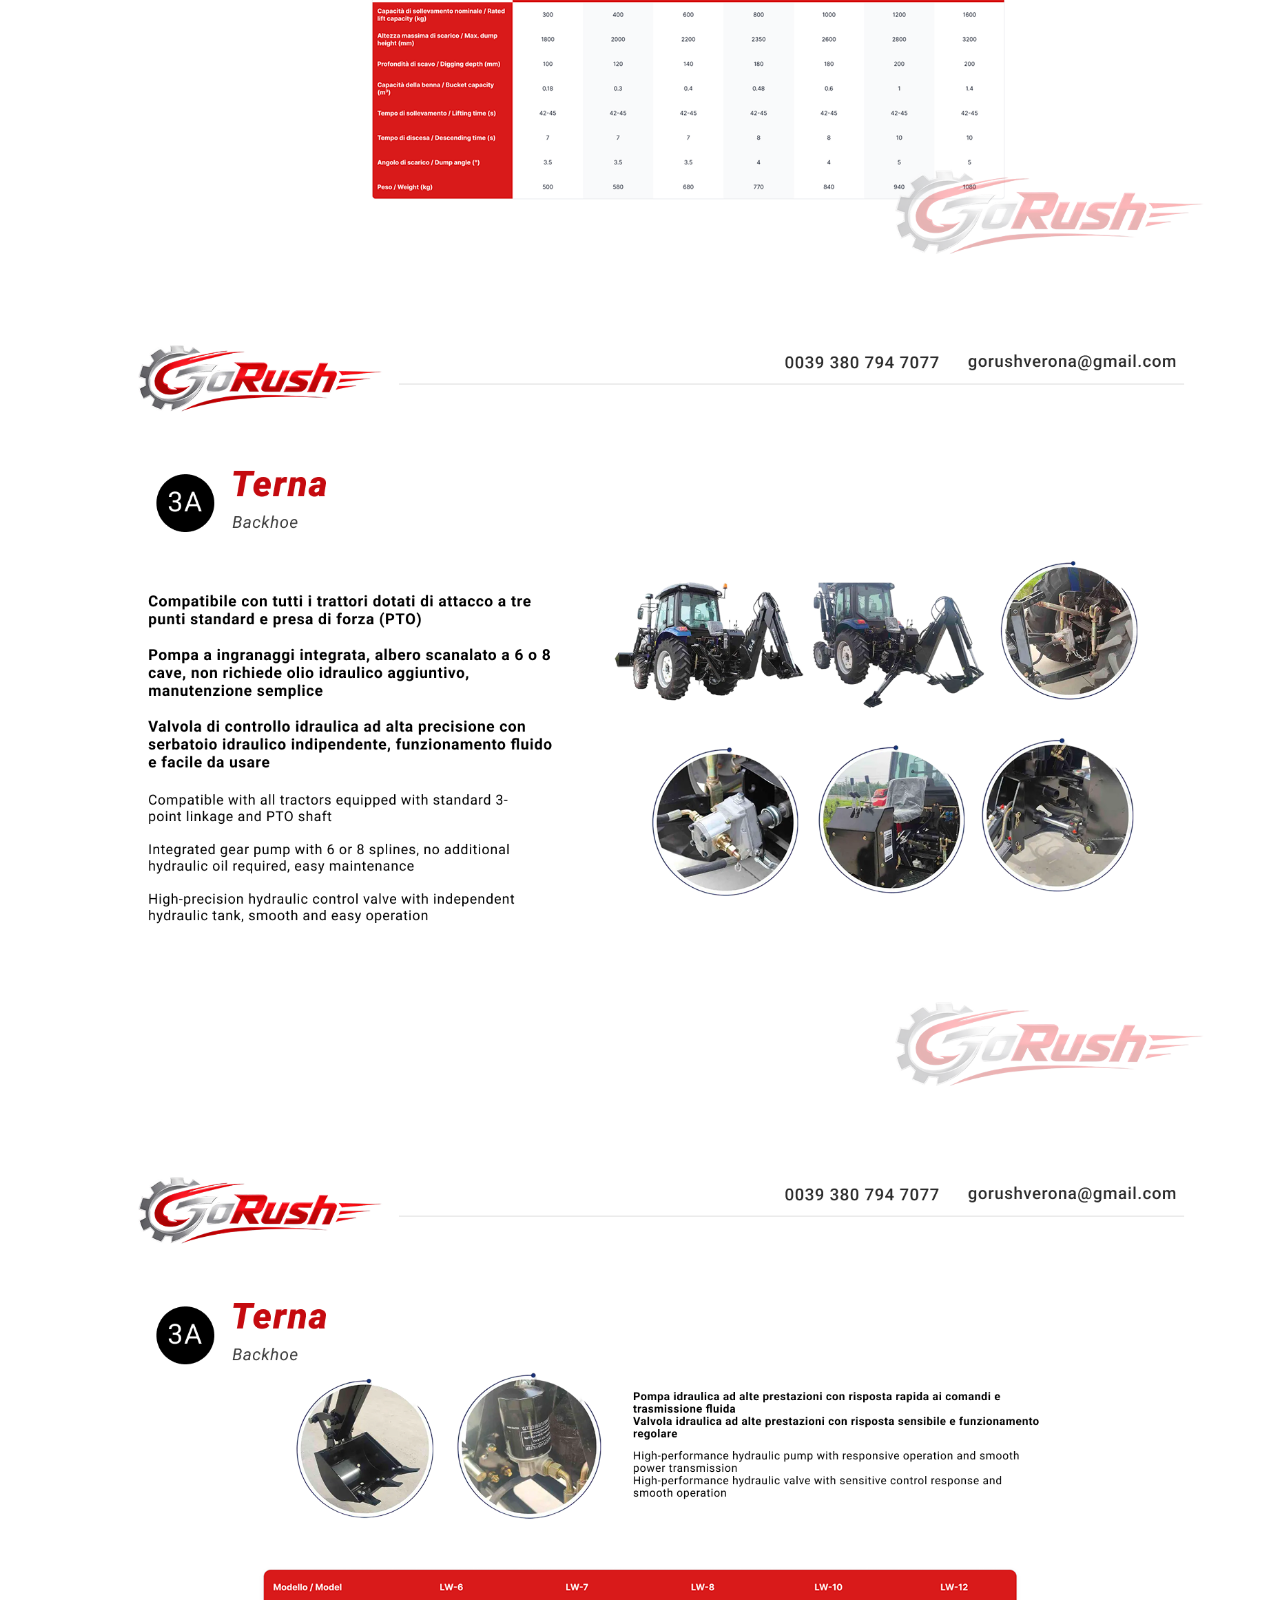
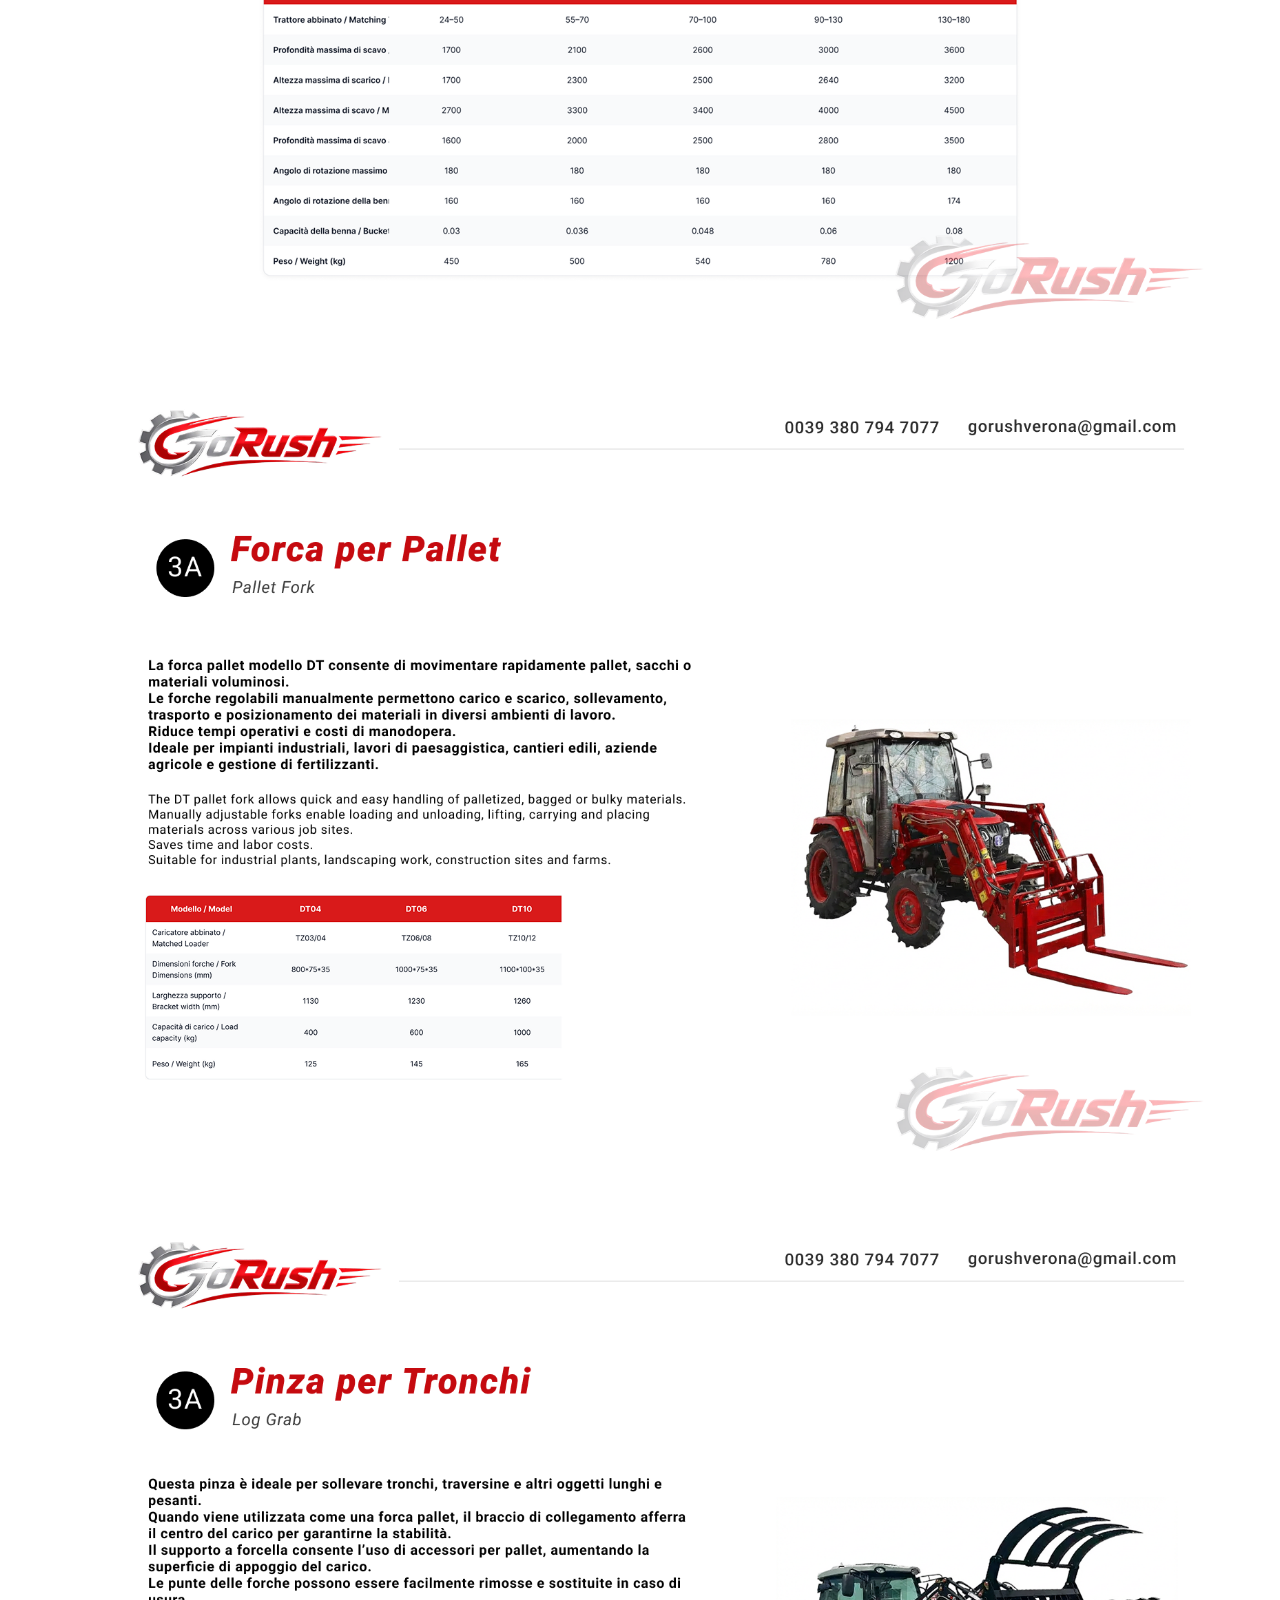
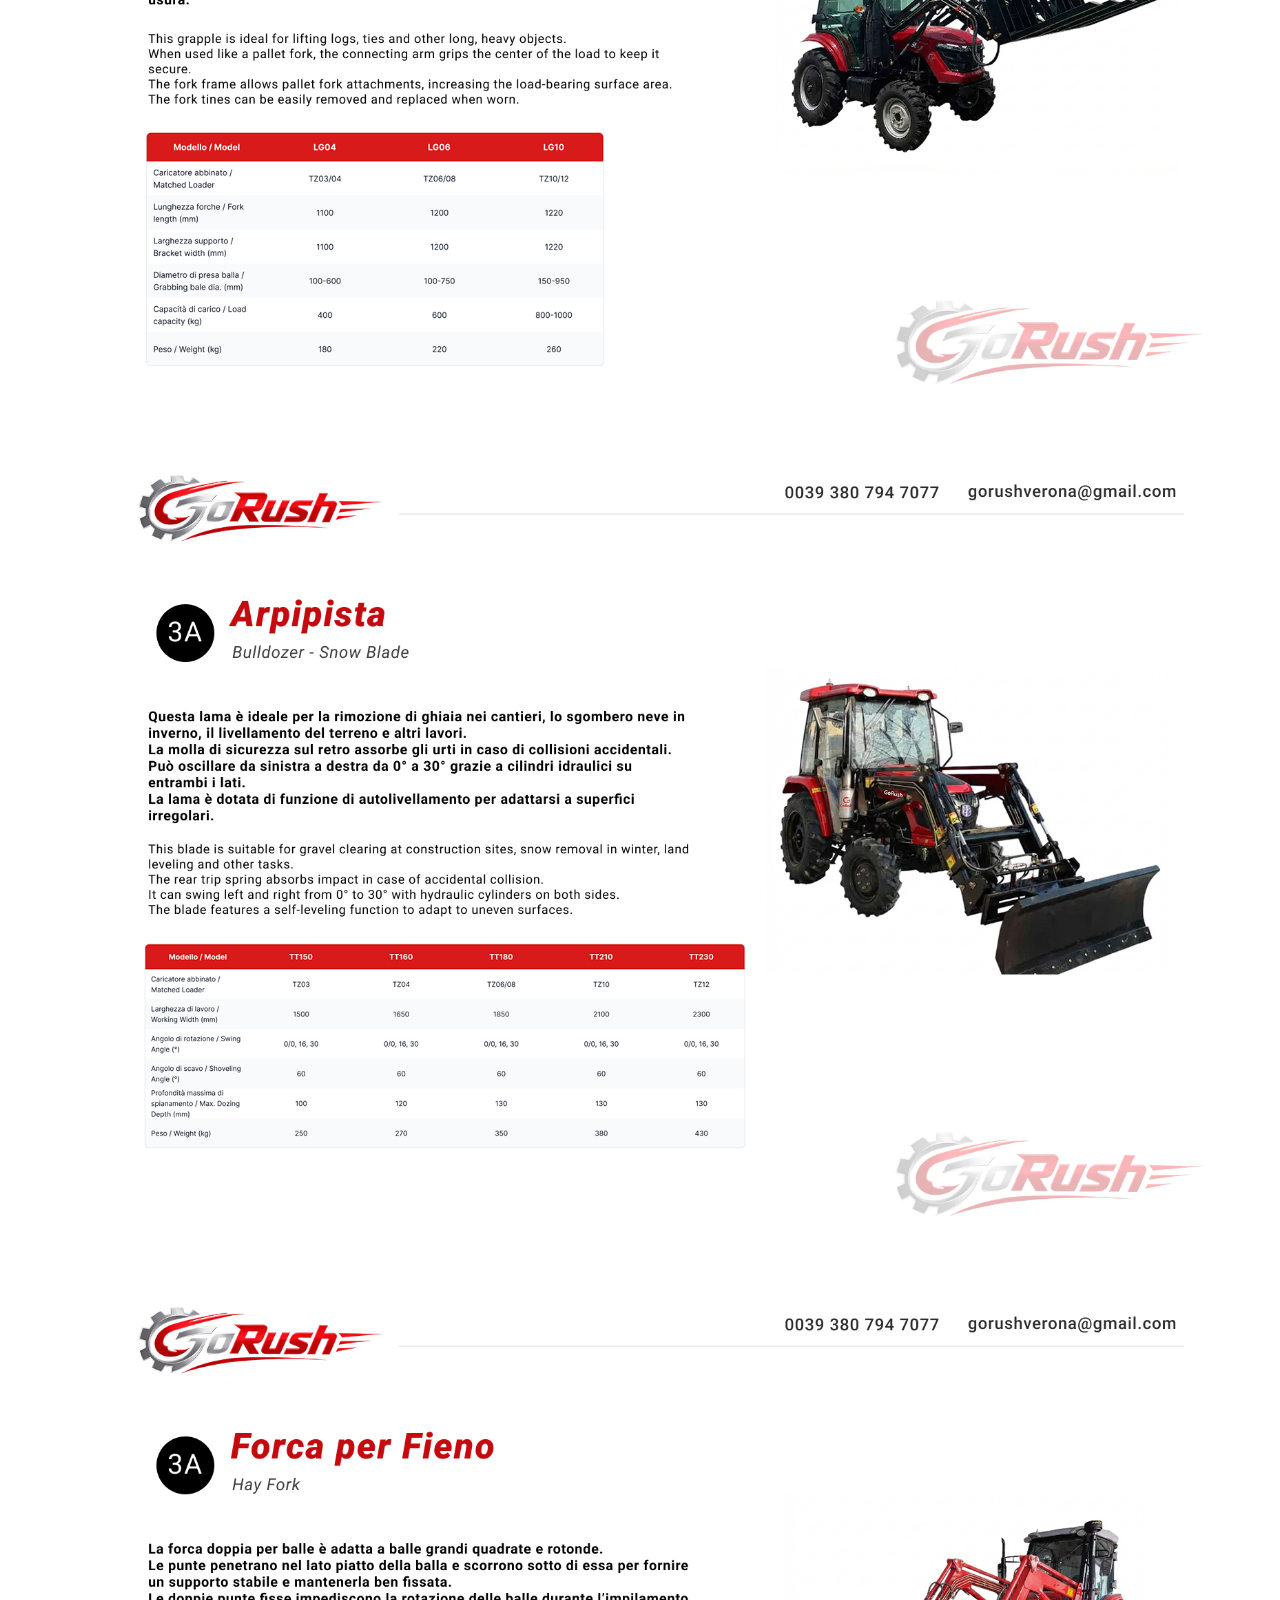
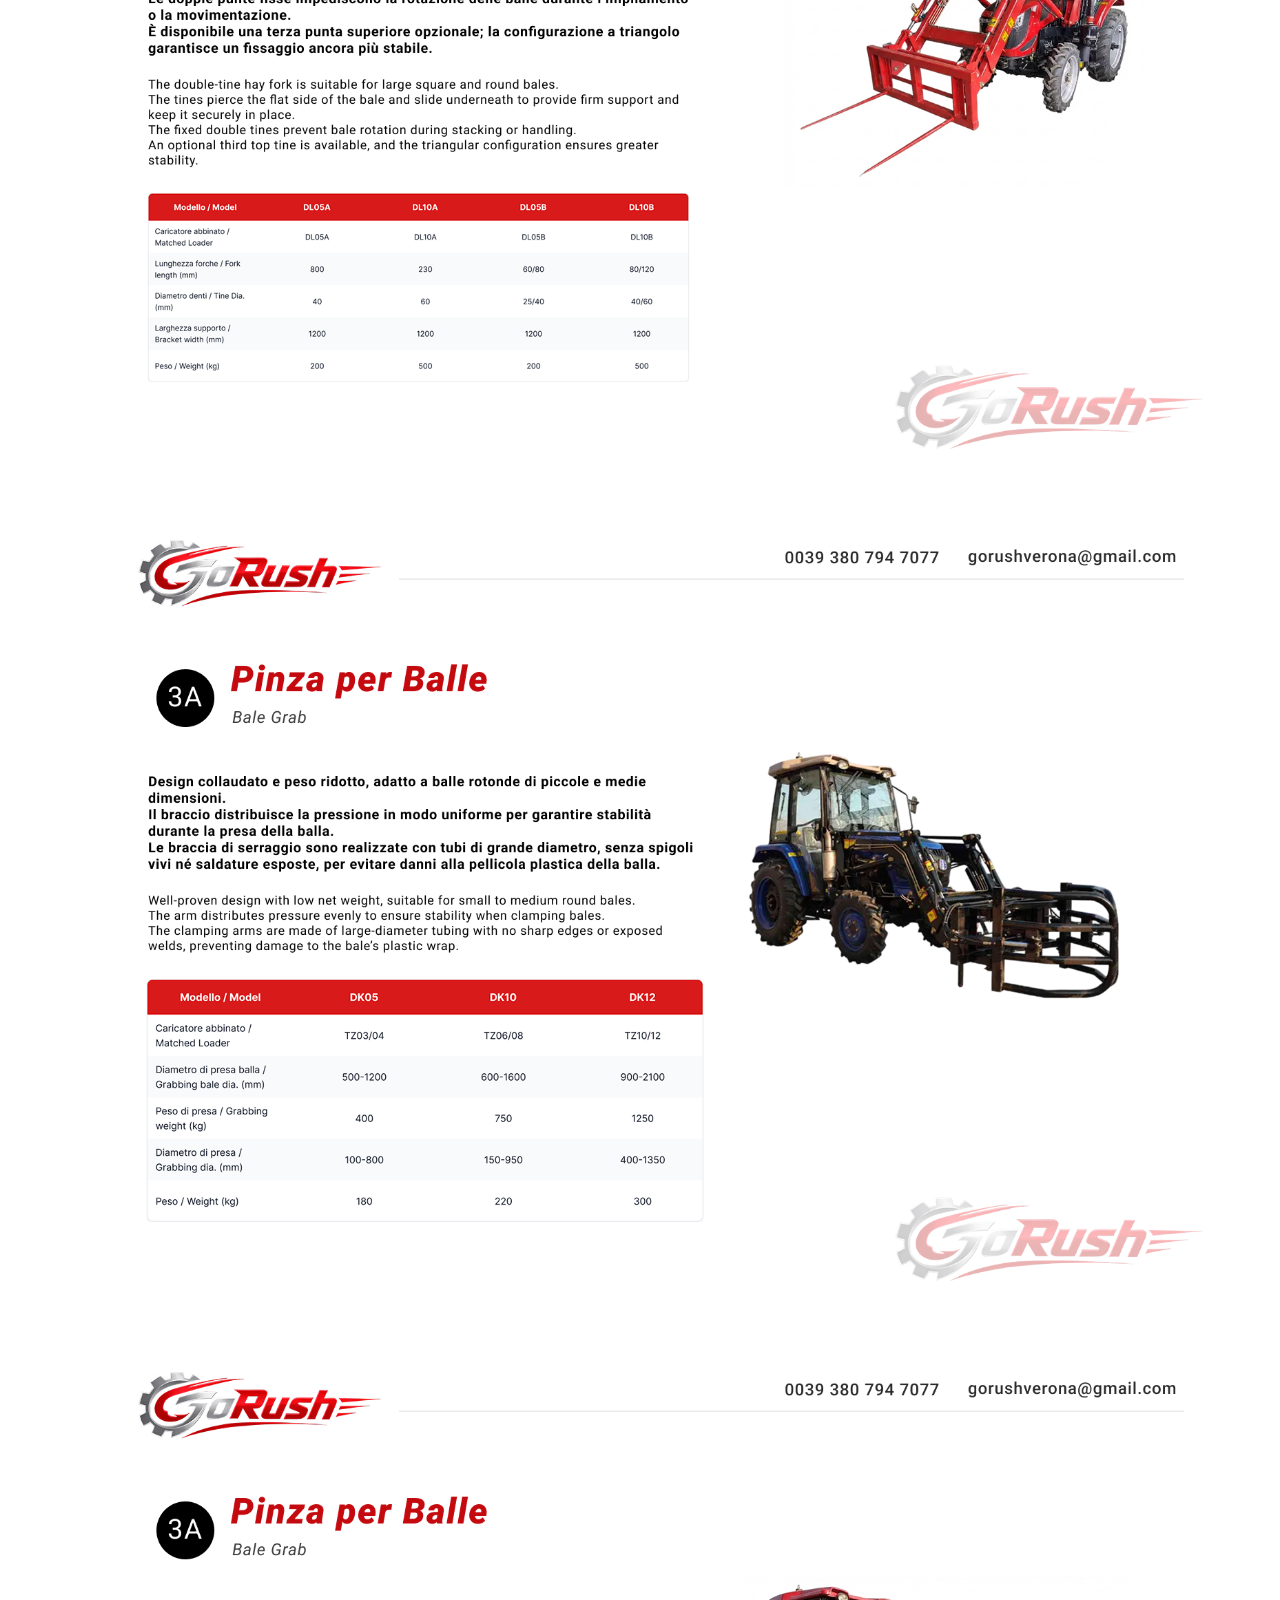
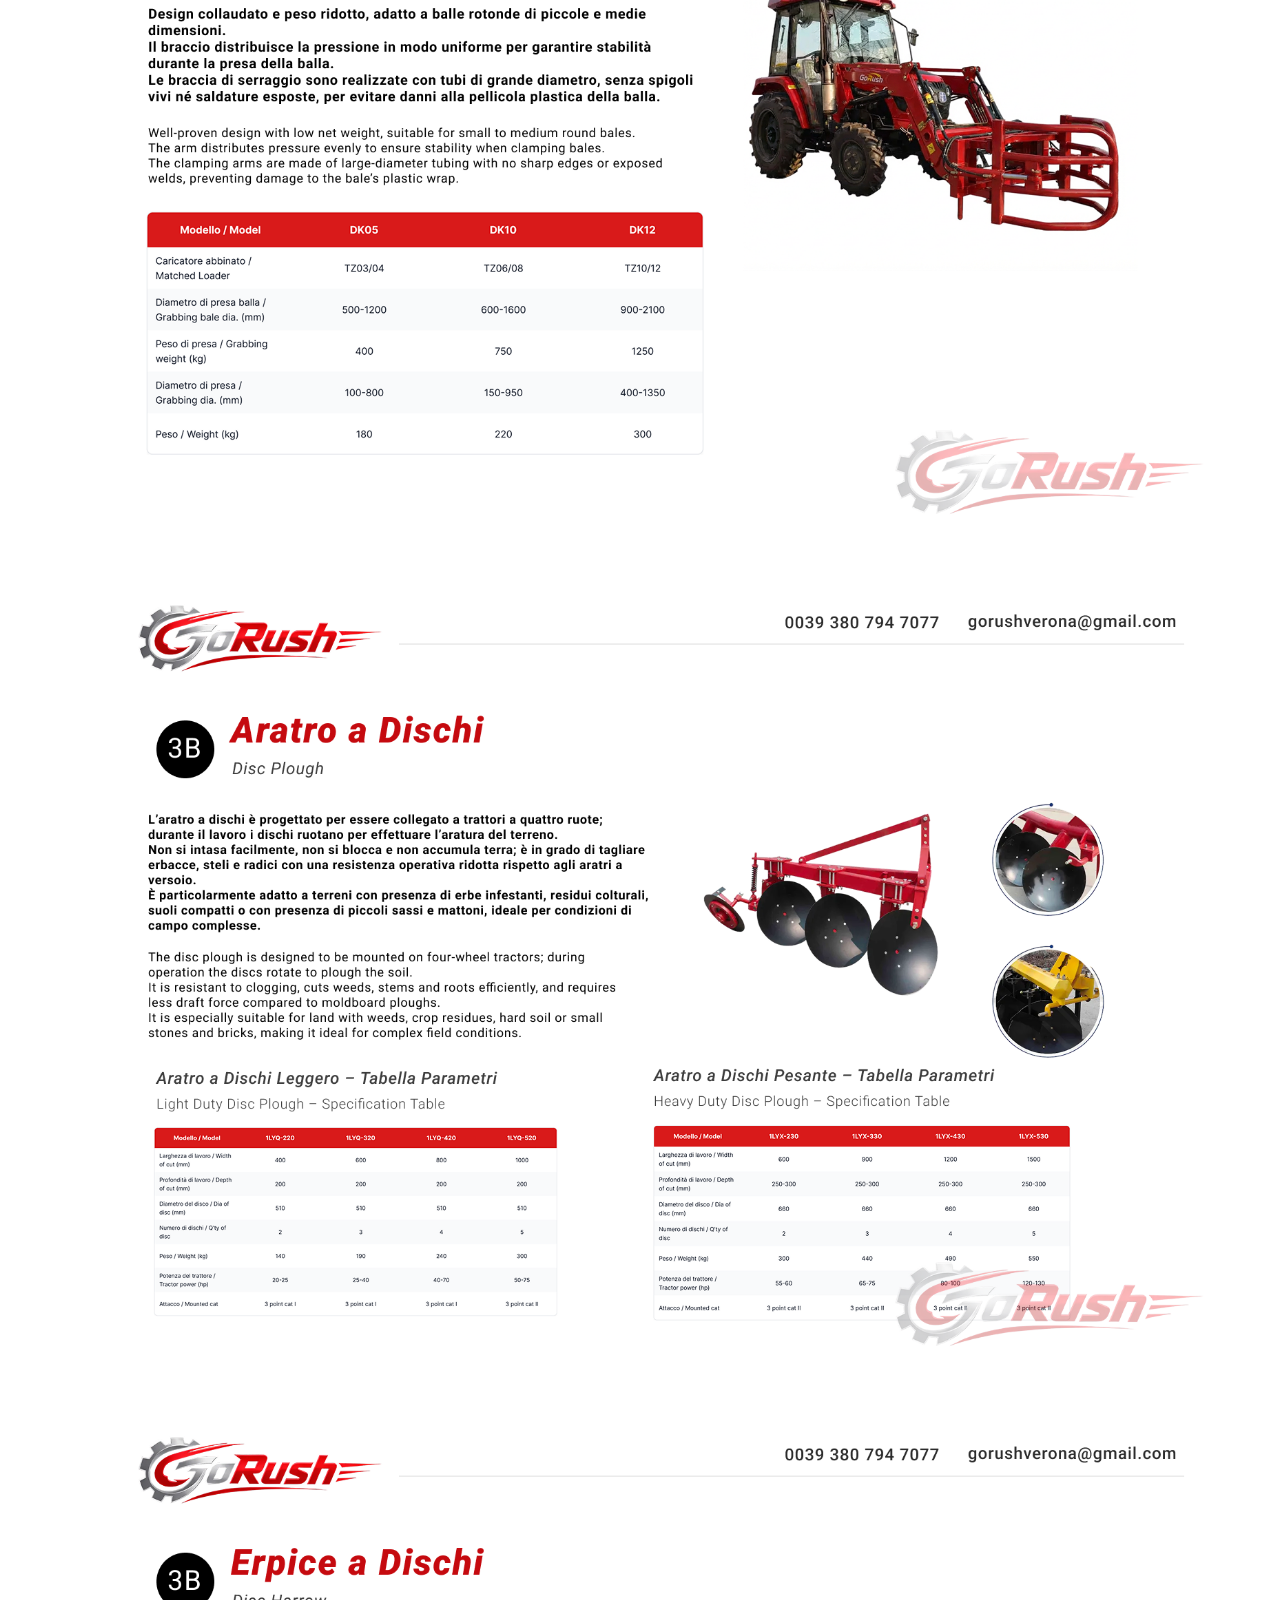
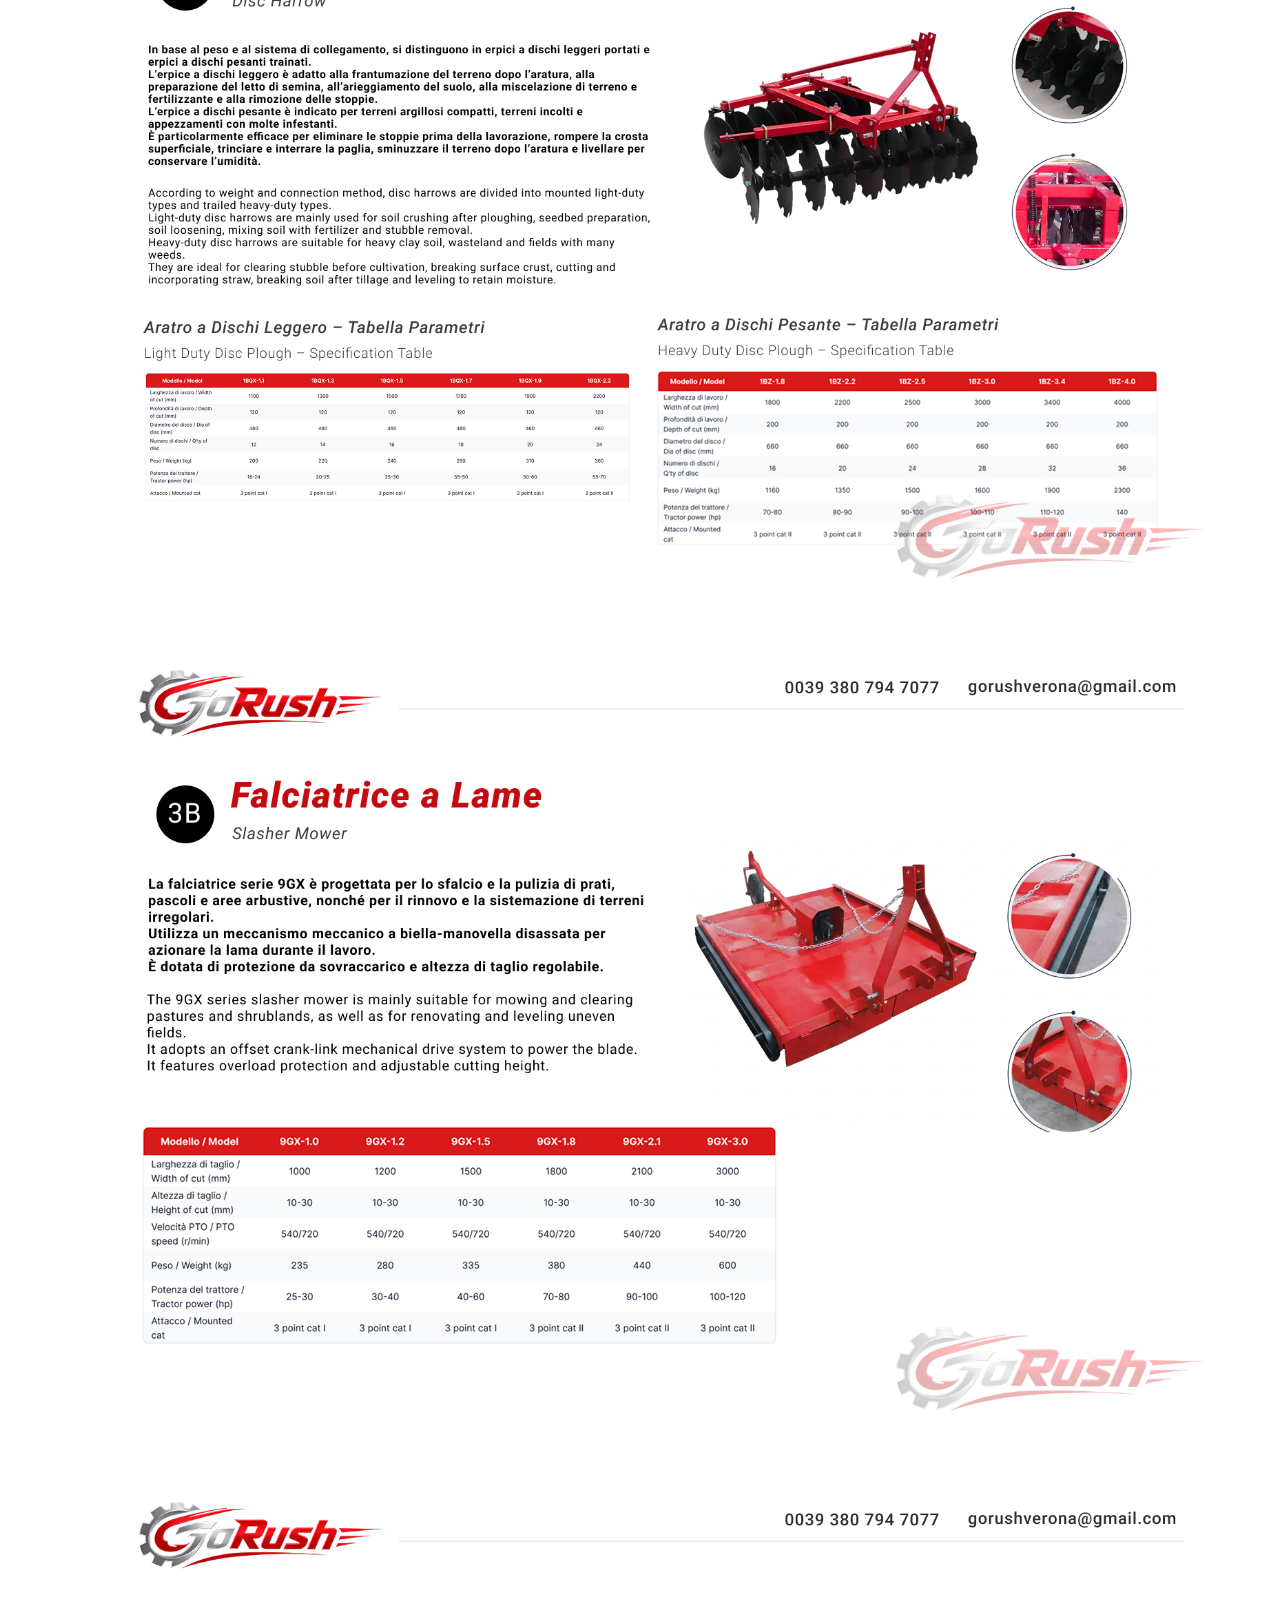
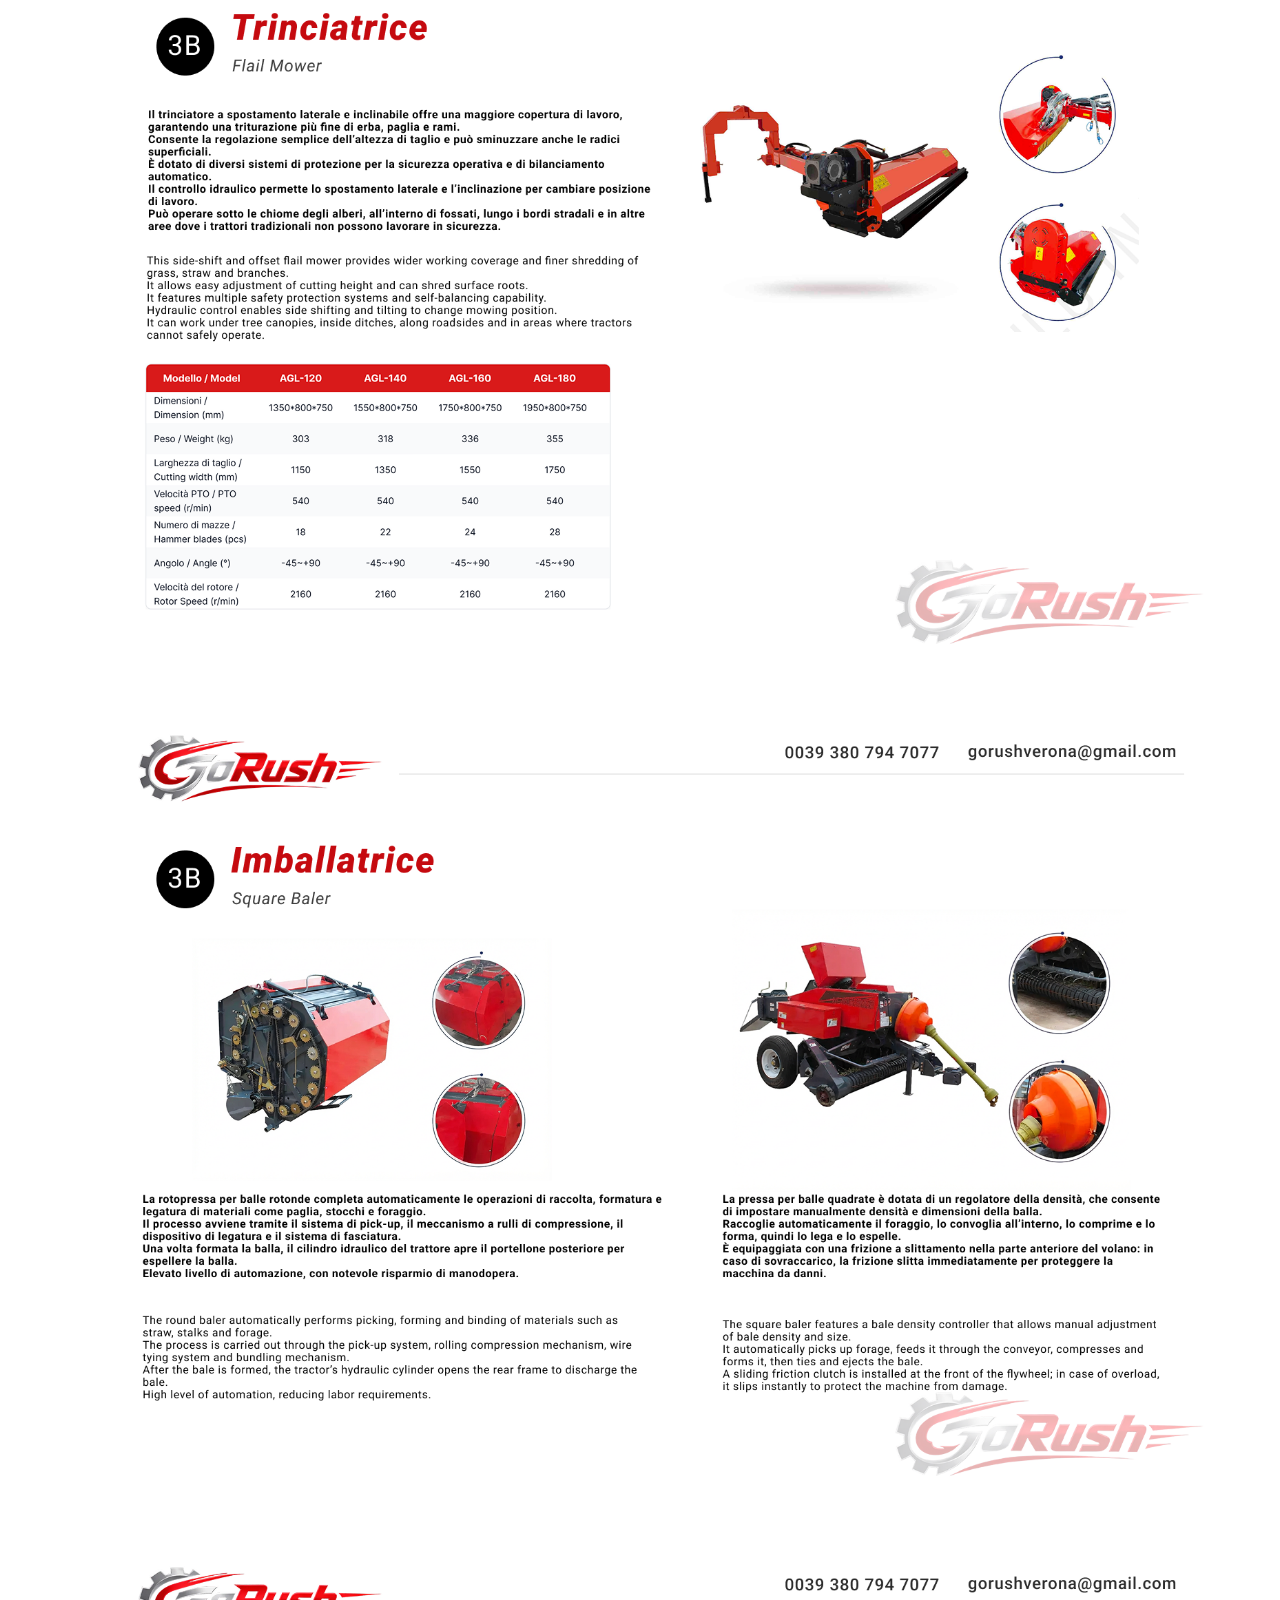
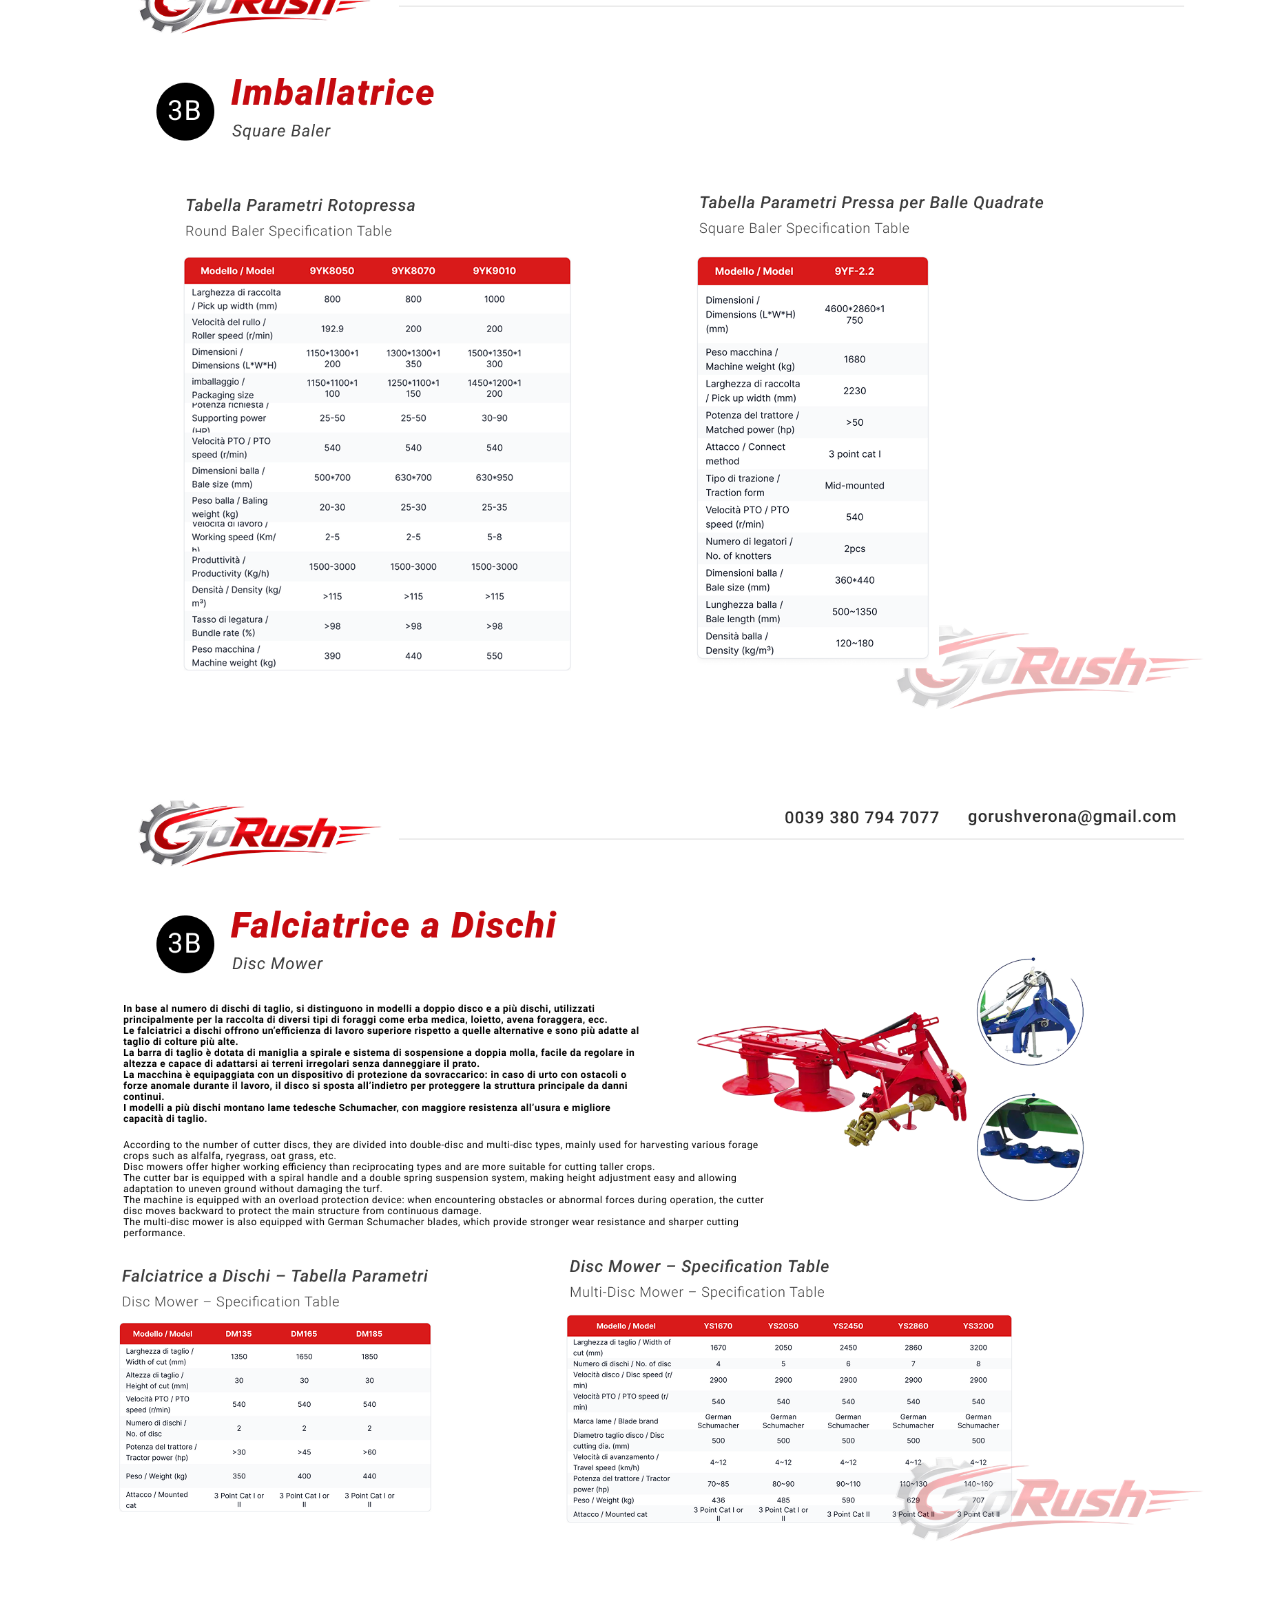
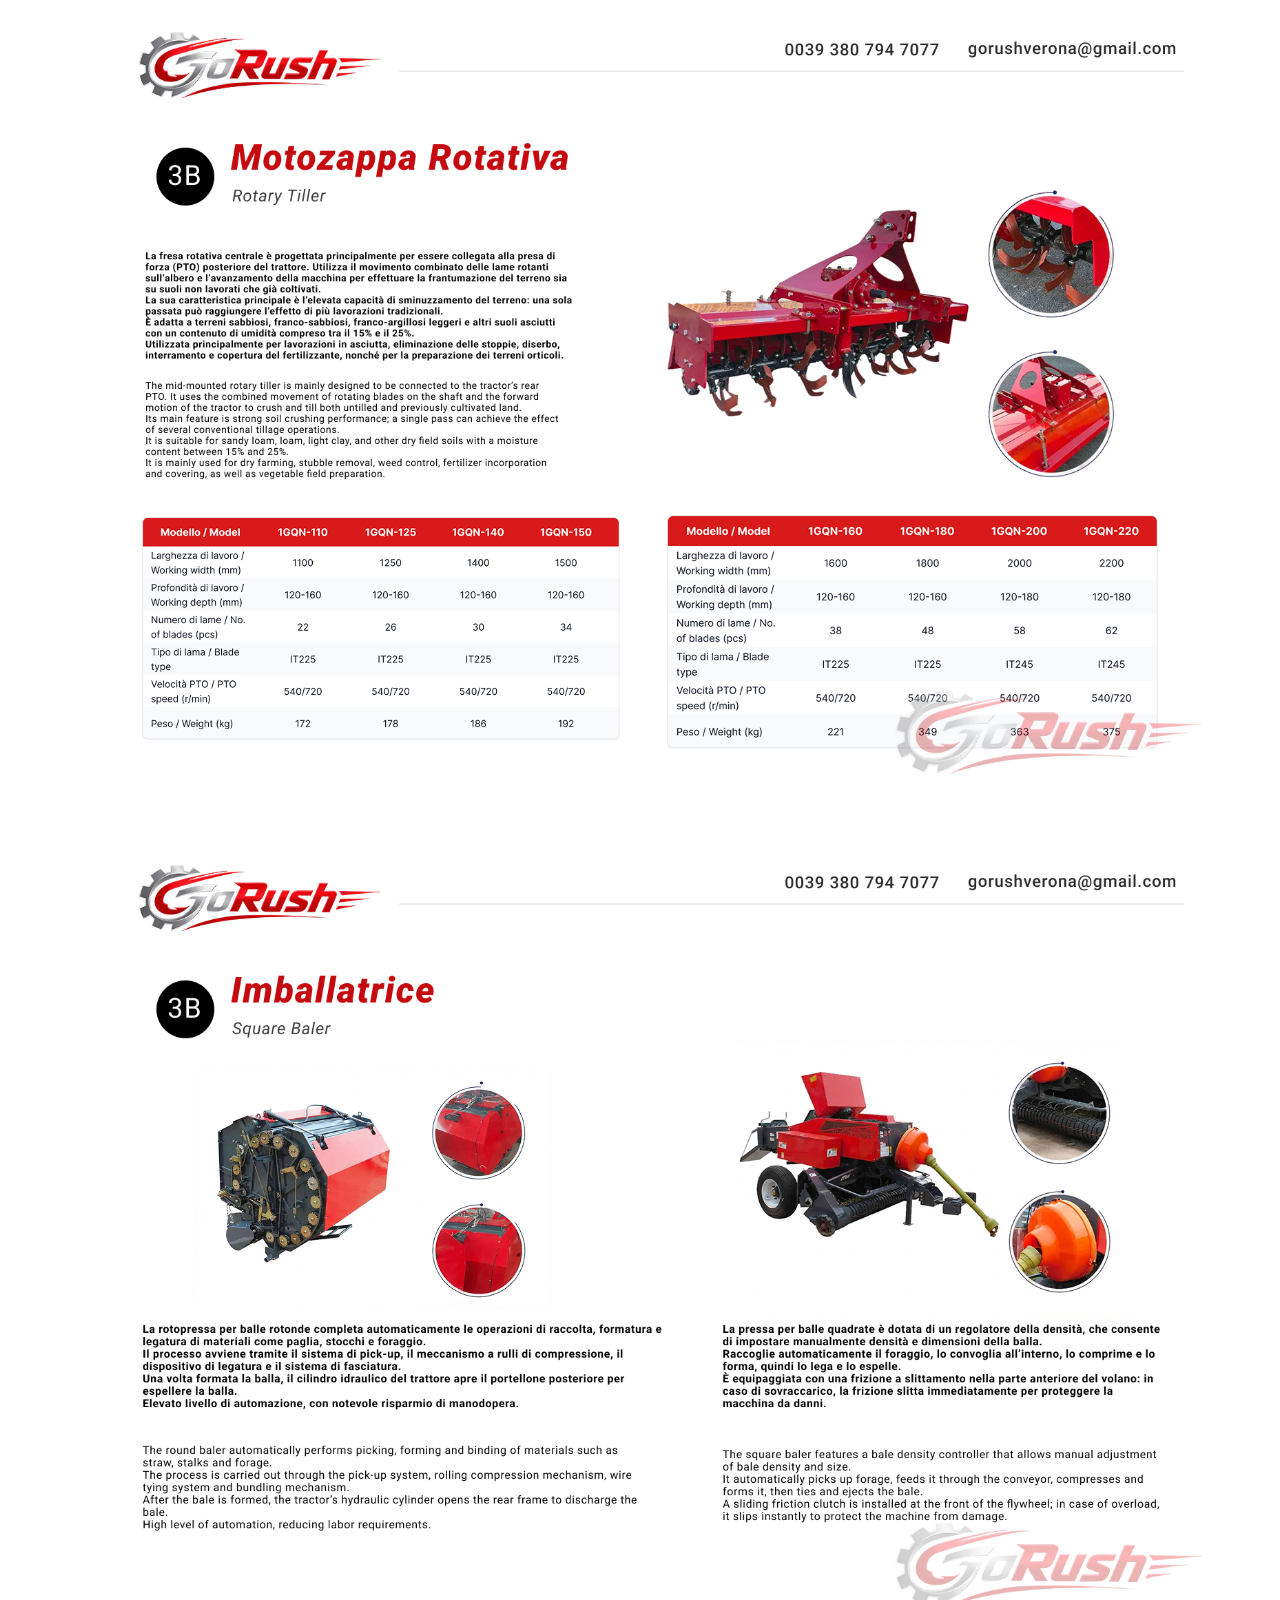
==== commit 313693ba: "Add back navigation and back-to-top on secondary pages" ====
--- a/accessories.html
+++ b/accessories.html
@@ -16,7 +16,10 @@
       </header>
 
       <section class="accessories-section" aria-label="Accessories">
-        <h1 class="accessories-title">Accessories</h1>
+        <div class="page-title-row">
+          <a class="page-back" href="index.html" onclick="if (window.history.length > 1) { window.history.back(); return false; }" aria-label="Go back">&lt;</a>
+          <h1 class="accessories-title">Accessories</h1>
+        </div>
         <div class="accessories-stack">
           <img src="assets/Accessories 1.png" alt="Accessories 1" loading="lazy" decoding="async" />
           <img src="assets/Accessories 2.png" alt="Accessories 2" loading="lazy" decoding="async" />
@@ -48,5 +51,8 @@
         </div>
       </section>
     </main>
+
+    <button id="backToTop" class="back-to-top" type="button" aria-label="Back to top">↑</button>
+    <script src="secondary-pages.js"></script>
   </body>
 </html>
--- a/styles.css
+++ b/styles.css
@@ -401,3 +401,61 @@
   display: block;
   border-radius: 10px;
 }
+
+
+.modal-option-link {
+  display: block;
+  text-decoration: none;
+}
+
+.page-title-row {
+  display: flex;
+  align-items: center;
+  gap: 0.55rem;
+  margin-bottom: 1rem;
+}
+
+.page-title-row .accessories-title {
+  margin: 0;
+}
+
+.page-back {
+  display: inline-flex;
+  align-items: center;
+  justify-content: center;
+  width: 2rem;
+  height: 2rem;
+  border-radius: 999px;
+  background: #1a1a1a;
+  color: #fff;
+  text-decoration: none;
+  font-weight: 700;
+  line-height: 1;
+  flex-shrink: 0;
+}
+
+.back-to-top {
+  position: fixed;
+  right: 1.25rem;
+  bottom: 1.25rem;
+  width: 2.45rem;
+  height: 2.45rem;
+  border: 0;
+  border-radius: 999px;
+  background: #8f1019;
+  color: #fff;
+  font-size: 1.15rem;
+  cursor: pointer;
+  box-shadow: 0 6px 16px rgba(0, 0, 0, 0.24);
+  opacity: 0;
+  transform: translateY(8px);
+  pointer-events: none;
+  transition: opacity 0.18s ease, transform 0.18s ease;
+  z-index: 1200;
+}
+
+.back-to-top.is-visible {
+  opacity: 1;
+  transform: translateY(0);
+  pointer-events: auto;
+}
